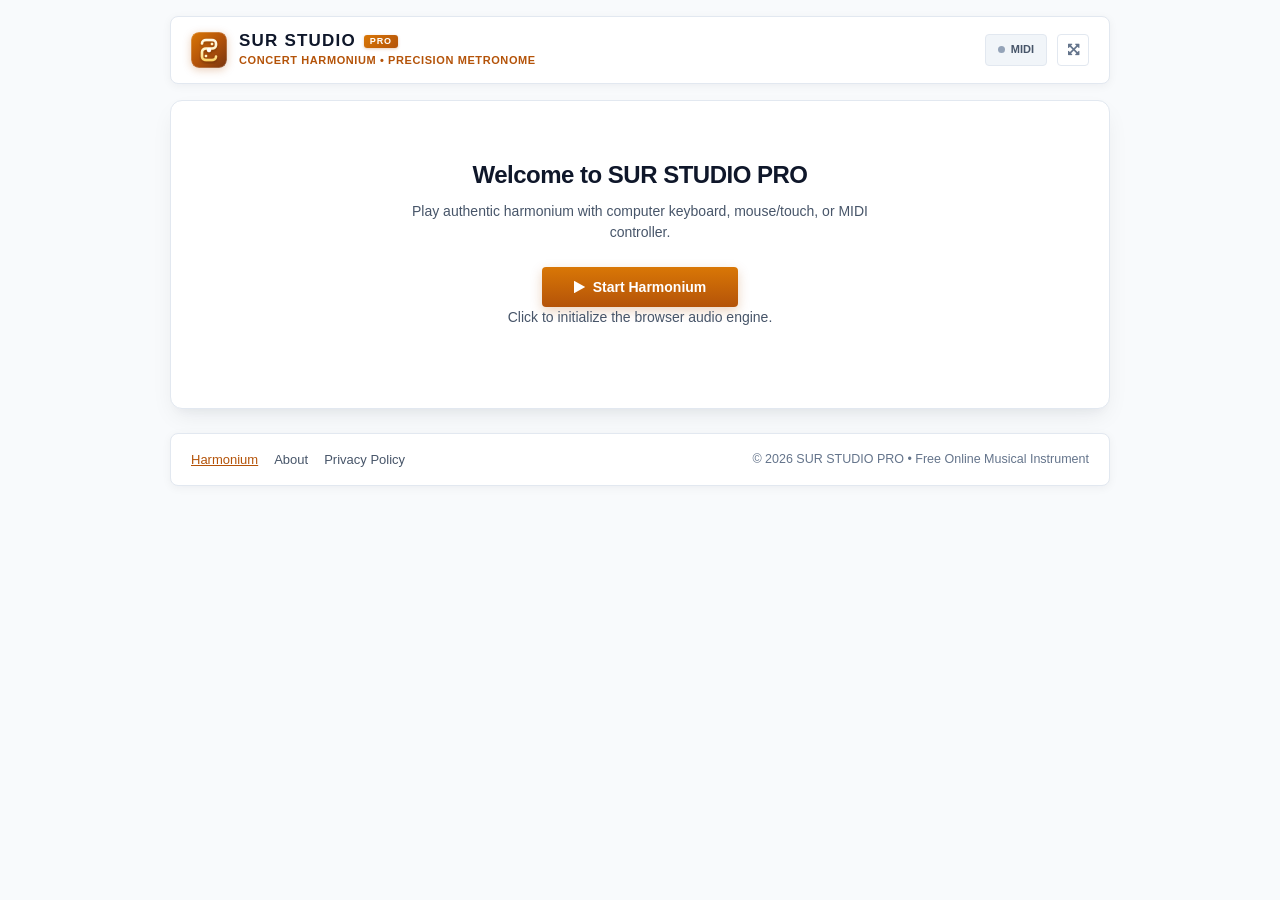
==== index.html @ 7ca746c5 "Configure SEO metadata, sitemap.xml, robots.txt, About, and Privacy Policy" ====
<!DOCTYPE html>
<html lang="en">

<head>
    <meta charset="utf-8">
    <meta name="viewport" content="width=device-width, initial-scale=1">
    <title>SUR STUDIO PRO – Online Digital Harmonium</title>
    <meta name="description" content="A free online harmonium for playing melodies, practicing music, exploring notes and octaves, and improving your musical skills. Play directly in your browser.">
    <link rel="canonical" href="https://ekvansh9-pixel.github.io/sur-studio-pro/">
    <meta name="robots" content="index, follow">

    <!-- Favicon -->
    <link rel="icon" type="image/svg+xml" href="assets/favicon.svg">

    <!-- Open Graph / Facebook -->
    <meta property="og:type" content="website">
    <meta property="og:url" content="https://ekvansh9-pixel.github.io/sur-studio-pro/">
    <meta property="og:title" content="SUR STUDIO PRO – Online Digital Harmonium">
    <meta property="og:description" content="A free online harmonium for playing melodies, practicing music, exploring notes and octaves, and improving your musical skills. Play directly in your browser.">
    <meta property="og:site_name" content="SUR STUDIO PRO">
    <meta property="og:image" content="https://ekvansh9-pixel.github.io/sur-studio-pro/assets/og-image.png">

    <!-- Twitter / X -->
    <meta name="twitter:card" content="summary_large_image">
    <meta name="twitter:url" content="https://ekvansh9-pixel.github.io/sur-studio-pro/">
    <meta name="twitter:title" content="SUR STUDIO PRO – Online Digital Harmonium">
    <meta name="twitter:description" content="A free online harmonium for playing melodies, practicing music, exploring notes and octaves, and improving your musical skills. Play directly in your browser.">
    <meta name="twitter:image" content="https://ekvansh9-pixel.github.io/sur-studio-pro/assets/og-image.png">

    <!-- Schema.org Structured Data -->
    <script type="application/ld+json">
    {
      "@context": "https://schema.org",
      "@type": "WebApplication",
      "name": "SUR STUDIO PRO",
      "alternateName": "SUR STUDIO PRO – Online Digital Harmonium",
      "url": "https://ekvansh9-pixel.github.io/sur-studio-pro/",
      "description": "A free online harmonium for playing melodies, practicing music, exploring notes and octaves, and improving your musical skills. Play directly in your browser.",
      "applicationCategory": "MusicApplication",
      "operatingSystem": "All modern browsers (Chrome, Edge, Firefox, Safari)",
      "browserRequirements": "Requires JavaScript and Web Audio API support",
      "offers": {
        "@type": "Offer",
        "price": "0",
        "priceCurrency": "USD"
      }
    }
    </script>

    <!-- Security Meta Protections for Static Deployment -->
    <meta http-equiv="Content-Security-Policy" content="default-src 'self'; script-src 'self'; style-src 'self' https://cdnjs.cloudflare.com 'unsafe-inline'; font-src 'self' https://cdnjs.cloudflare.com; img-src 'self' data:; media-src 'self' https:; connect-src 'self' https:; object-src 'none'; base-uri 'self';">
    <meta name="referrer" content="strict-origin-when-cross-origin">

    <!-- Fonts & Icons with Subresource Integrity (SRI) -->
    <link rel="stylesheet" href="https://cdnjs.cloudflare.com/ajax/libs/font-awesome/4.7.0/css/font-awesome.min.css" integrity="sha512-SfTiTlX6kk+qitfevl/7LibUOeJWlt9rbyDn92a1DqWOw9vWG2MFoays0sgObmWazO5BQPiFucnnEAjpAB+/Sw==" crossorigin="anonymous" referrerpolicy="no-referrer">
    <link rel="stylesheet" href="css/style.css">
</head>

<body>

    <div class="app-wrapper">

        <!-- ── Top Header ─────────────────────────────────────────────── -->
        <header class="app-header">
            <div class="brand">
                <div class="brand-icon" title="SUR STUDIO PRO">
                    <svg class="brand-logo-svg" viewBox="0 0 36 36" width="36" height="36" fill="none" xmlns="http://www.w3.org/2000/svg" role="img" aria-label="Sur Studio Logo">
                        <defs>
                            <linearGradient id="logoBg" x1="0" y1="0" x2="36" y2="36" gradientUnits="userSpaceOnUse">
                                <stop offset="0%" stop-color="#d97706" />
                                <stop offset="50%" stop-color="#b45309" />
                                <stop offset="100%" stop-color="#78350f" />
                            </linearGradient>
                            <linearGradient id="reedGrad" x1="0" y1="0" x2="0" y2="36" gradientUnits="userSpaceOnUse">
                                <stop offset="0%" stop-color="#ffffff" />
                                <stop offset="50%" stop-color="#fef3c7" />
                                <stop offset="100%" stop-color="#fbbf24" />
                            </linearGradient>
                            <filter id="logoGlow" x="-20%" y="-20%" width="140%" height="140%">
                                <feDropShadow dx="0" dy="1.5" stdDeviation="1.5" flood-color="rgba(0,0,0,0.3)" />
                            </filter>
                        </defs>
                        <!-- Rounded Plaque Background -->
                        <rect width="36" height="36" rx="8" fill="url(#logoBg)" />
                        <rect x="0.5" y="0.5" width="35" height="35" rx="7.5" stroke="rgba(255,255,255,0.22)" />
                        <!-- Stylized Harmonium Reeds & Resonator Waves forming S -->
                        <g filter="url(#logoGlow)">
                            <path d="M11 11.5C11 9.5 12.8 8 15 8H21C23.2 8 25 9.5 25 11.5V13C25 15 23.2 16.5 21 16.5H15C12.8 16.5 11 18 11 20V24.5C11 26.5 12.8 28 15 28H21C23.2 28 25 26.5 25 24.5" stroke="url(#reedGrad)" stroke-width="2.5" stroke-linecap="round" stroke-linejoin="round" />
                            <!-- Free Reed Center Core -->
                            <circle cx="18" cy="18" r="2.2" fill="#ffffff" />
                            <!-- Resonator Flute Accents -->
                            <circle cx="21" cy="12" r="1.3" fill="#fef3c7" />
                            <circle cx="15" cy="24" r="1.3" fill="#fef3c7" />
                        </g>
                    </svg>
                </div>
                <div class="brand-text">
                    <div class="brand-title-wrap">
                        <h1 class="brand-title">SUR STUDIO</h1>
                        <span class="pro-tag">PRO</span>
                    </div>
                    <span class="brand-sub">Concert Harmonium &bull; Precision Metronome</span>
                </div>
            </div>

            <div class="header-actions">
                <span id="midiBadge" class="status-badge" title="MIDI Hardware Status">
                    <span class="dot"></span> MIDI
                </span>
                <button type="button" id="fullscreenBtn" class="icon-btn" title="Toggle Fullscreen" aria-label="Fullscreen">
                    <i class="fa fa-arrows-alt"></i>
                </button>
            </div>
        </header>

        <!-- ── Initial Audio Unlock Screen ────────────────────────────── -->
        <div id="loadScreen" class="start-card">
            <h2>Welcome to SUR STUDIO PRO</h2>
            <p>Play authentic harmonium with computer keyboard, mouse/touch, or MIDI controller.</p>
            <button id="loadBtn" type="button" class="btn-primary">
                <i class="fa fa-play"></i> Start Harmonium
            </button>
            <p id="loadMsg" class="sub-text">Click to initialize the browser audio engine.</p>
        </div>

        <!-- ── Main Harmonium & Metronome Screen ──────────────────────── -->
        <main id="mainScreen" hidden>

            <!-- ── 1. The Harmonium Keyboard (Centerpiece) ─────────────── -->
            <section class="keyboard-card">
                <div class="keyboard-toolbar">
                    <div class="toolbar-spec">
                        <i class="fa fa-music"></i>
                        <span>23-Key Harmonium &bull; Mandra to Taar Saptak</span>
                    </div>
                    <!-- Label Mode Selector -->
                    <div class="label-mode-switch" id="labelModeSwitch">
                        <span class="switch-title">Key Labels:</span>
                        <button type="button" class="pill-btn active" data-mode="sargam">Sargam</button>
                        <button type="button" class="pill-btn" data-mode="western">Western</button>
                        <button type="button" class="pill-btn" data-mode="none">Off</button>
                    </div>
                </div>

                <!-- SVG Keyboard -->
                <svg id="keyboard" viewBox="-2 -2 298 104" role="group" aria-label="Harmonium Keyboard"></svg>
            </section>

            <!-- ── 2. Metronome Section ──────────────────────────────── -->
            <section class="metronome-card">
                <div class="card-head">
                    <div class="card-title">
                        <i class="fa fa-clock-o"></i> Metronome
                    </div>
                    <div id="metroLed" class="metro-led" title="Beat pulse"></div>
                </div>

                <div class="metro-grid">
                    <!-- Col 1: Start/Stop Button -->
                    <div class="metro-col metro-col-toggle">
                        <div class="item-label-row">
                            <span class="item-label">Status</span>
                        </div>
                        <button id="metroToggleBtn" type="button" class="btn-metro-toggle metro-ctrl-box">
                            <i class="fa fa-play"></i> Start
                        </button>
                    </div>

                    <!-- Col 2: BPM Controls -->
                    <div class="metro-col metro-col-bpm">
                        <div class="item-label-row">
                            <span class="item-label">Tempo</span>
                            <b id="bpmText" class="val-text">90 BPM</b>
                        </div>
                        <div class="stepper-box metro-ctrl-box">
                            <button type="button" class="btn-step" id="bpmDown" aria-label="Decrease BPM">-</button>
                            <input type="range" id="bpmSlider" class="range-slider" min="30" max="240" value="90" aria-label="BPM">
                            <button type="button" class="btn-step" id="bpmUp" aria-label="Increase BPM">+</button>
                        </div>
                    </div>

                    <!-- Col 3: Tap Tempo -->
                    <div class="metro-col metro-col-tap">
                        <div class="item-label-row">
                            <span class="item-label">Sync</span>
                        </div>
                        <button id="tapTempoBtn" type="button" class="btn-tap metro-ctrl-box">
                            <i class="fa fa-hand-pointer-o"></i> Tap Tempo
                        </button>
                    </div>

                    <!-- Col 4: Time Signature -->
                    <div class="metro-col metro-col-sig">
                        <div class="item-label-row">
                            <span class="item-label">Meter</span>
                        </div>
                        <select id="timeSigSelect" class="clean-select metro-ctrl-box" aria-label="Time signature">
                            <option value="4/4" selected>4/4 Time</option>
                            <option value="3/4">3/4 Waltz</option>
                            <option value="6/8">6/8 Compound</option>
                        </select>
                    </div>

                    <!-- Col 5: Metronome Volume -->
                    <div class="metro-col metro-col-vol">
                        <div class="item-label-row">
                            <span class="item-label">Click Vol</span>
                            <b id="metroVolText" class="val-text">50%</b>
                        </div>
                        <div class="slider-box metro-ctrl-box">
                            <input type="range" id="metroVolSlider" class="range-slider" min="0" max="100" value="50" aria-label="Metronome Volume">
                        </div>
                    </div>
                </div>
            </section>

            <!-- ── 3. Simple & Organized Instrument Controls ───────────── -->
            <div class="controls-grid">

                <!-- Panel 1: Sound & Master -->
                <div class="control-box">
                    <div class="box-title">
                        <span>Sound</span>
                    </div>

                    <!-- Row 1: Volume -->
                    <div class="control-row">
                        <div class="row-meta">
                            <span>Master Volume</span>
                            <span id="volumeLevel" class="val-text">30%</span>
                        </div>
                        <div class="row-control slider-wrap">
                            <input type="range" min="1" max="100" value="30" class="range-slider" id="myRange" aria-label="Master Volume">
                        </div>
                    </div>

                    <!-- Row 2: Reverb -->
                    <div class="control-row">
                        <div class="row-meta">
                            <span>Acoustic Reverb</span>
                            <label class="toggle-switch">
                                <input id="useReverb" type="checkbox" aria-label="Reverb">
                                <span class="toggle-slider"></span>
                            </label>
                        </div>
                        <div class="row-control">
                            <div class="info-pill"><i class="fa fa-volume-up"></i> Concert Hall Impulse</div>
                        </div>
                    </div>

                    <!-- Row 3: Additional Reeds Stepper -->
                    <div class="control-row">
                        <div class="row-meta">
                            <span>Additional Reeds</span>
                            <span id="stack" class="val-text">0</span>
                        </div>
                        <div class="row-control">
                            <div class="stepper-box">
                                <button type="button" class="btn-step" data-step="stack" data-delta="-1" aria-label="Fewer reeds">-</button>
                                <span class="step-label">Layered Reeds</span>
                                <button type="button" class="btn-step" data-step="stack" data-delta="1" aria-label="More reeds">+</button>
                            </div>
                        </div>
                    </div>
                </div>

                <!-- Panel 2: Pitch & Register -->
                <div class="control-box">
                    <div class="box-title">
                        <span>Pitch & Range</span>
                    </div>

                    <!-- Row 1: Transpose -->
                    <div class="control-row">
                        <div class="row-meta">
                            <span>Transpose: Root <b id="rootNote" style="color:var(--accent-amber);">C</b></span>
                            <span id="transpose" class="val-text">0</span>
                        </div>
                        <div class="row-control">
                            <div class="stepper-box">
                                <button type="button" class="btn-step" data-step="transpose" data-delta="-1" aria-label="Transpose down">-</button>
                                <span class="step-label">Semitone</span>
                                <button type="button" class="btn-step" data-step="transpose" data-delta="1" aria-label="Transpose up">+</button>
                            </div>
                        </div>
                    </div>

                    <!-- Row 2: Octave -->
                    <div class="control-row">
                        <div class="row-meta">
                            <span>Current Octave</span>
                            <span id="octave" class="val-text">3</span>
                        </div>
                        <div class="row-control">
                            <div class="stepper-box">
                                <button type="button" class="btn-step" data-step="octave" data-delta="-1" aria-label="Octave down">-</button>
                                <span class="step-label">Register</span>
                                <button type="button" class="btn-step" data-step="octave" data-delta="1" aria-label="Octave up">+</button>
                            </div>
                        </div>
                    </div>

                    <!-- Row 3: Concert Pitch Tuning -->
                    <div class="control-row">
                        <div class="row-meta">
                            <span>Concert Pitch</span>
                            <span class="val-text">A4 = 440 Hz</span>
                        </div>
                        <div class="row-control">
                            <div class="info-pill"><i class="fa fa-music"></i> Standard 12-TET Tuning</div>
                        </div>
                    </div>
                </div>

                <!-- Panel 3: Tone & Equalizer -->
                <div class="control-box">
                    <div class="box-title">
                        <span>Tone & Equalizer</span>
                        <button id="toneReset" type="button" class="btn-small-reset">Reset</button>
                    </div>

                    <!-- Row 1: Attack & Release -->
                    <div class="control-row">
                        <div class="row-meta">
                            <span>Attack: <b id="val-attack" class="val-text">2 ms</b></span>
                            <span>Release: <b id="val-release" class="val-text">40 ms</b></span>
                        </div>
                        <div class="row-control dual-inputs">
                            <input type="range" class="range-slider" data-setting="attack" min="0" max="200" step="1" value="2" title="Attack">
                            <input type="range" class="range-slider" data-setting="release" min="0" max="1000" step="5" value="40" title="Release">
                        </div>
                    </div>

                    <!-- Row 2: 3-Band EQ -->
                    <div class="control-row">
                        <div class="row-meta">
                            <span>Bass / Mid / Treble</span>
                            <span id="val-eqLow" class="val-text">0 dB</span>
                        </div>
                        <div class="row-control triple-inputs">
                            <input type="range" class="range-slider" data-setting="eqLow" min="-12" max="12" step="1" value="0" title="Bass">
                            <input type="range" class="range-slider" data-setting="eqMid" min="-12" max="12" step="1" value="0" title="Mid">
                            <input type="range" class="range-slider" data-setting="eqHigh" min="-12" max="12" step="1" value="0" title="Treble">
                        </div>
                    </div>

                    <!-- Row 3: Tone Character -->
                    <div class="control-row">
                        <div class="row-meta">
                            <span>Tone Character</span>
                            <span class="val-text">Harmonic</span>
                        </div>
                        <div class="row-control">
                            <div class="info-pill"><i class="fa fa-sliders"></i> Dynamic Reed Filter</div>
                        </div>
                    </div>
                </div>

                <!-- Panel 4: MIDI Hardware -->
                <div class="control-box">
                    <div class="box-title">
                        <span>MIDI Keyboard</span>
                        <button id="midiRefresh" type="button" class="btn-small-reset" title="Refresh MIDI ports">
                            <i class="fa fa-refresh"></i>
                        </button>
                    </div>

                    <!-- Row 1: Port -->
                    <div class="control-row">
                        <div class="row-meta">
                            <span>Device Port</span>
                            <span id="midiStatus" class="val-text">Inactive</span>
                        </div>
                        <div class="row-control">
                            <select id="midiInputDevices" class="clean-select" aria-label="MIDI input device">
                                <option value="all">All inputs</option>
                            </select>
                        </div>
                    </div>

                    <!-- Row 2: Mode -->
                    <div class="control-row">
                        <div class="row-meta">
                            <span>Input Mode</span>
                            <span class="val-text">Omni (Ch 1–16)</span>
                        </div>
                        <div class="row-control">
                            <div class="info-pill"><i class="fa fa-plug"></i> Note-On / Note-Off / CC7</div>
                        </div>
                    </div>

                    <!-- Row 3: Activity Monitor -->
                    <div class="control-row">
                        <div class="row-meta">
                            <span>Activity Monitor</span>
                            <span class="val-text">Live</span>
                        </div>
                        <div class="row-control">
                            <div class="activity-box">
                                <p id="midiActivity" class="midi-msg-text">No messages received.</p>
                            </div>
                        </div>
                    </div>
                </div>

            </div>

            <!-- ── 4. Custom Sampler (Clean Collapsible Accordion) ──────── -->
            <details class="sampler-accordion">
                <summary class="accordion-head">
                    <i class="fa fa-cog"></i> Custom Audio Sampler (Optional)
                </summary>
                <div class="accordion-body">
                    <p style="font-size: 12px; color: var(--text-muted); margin-bottom: 8px;">
                        Load custom sample URLs: <code>URL note [loopStart] [loopEnd]</code>
                    </p>
                    <textarea id="samplerUrls" class="clean-textarea" rows="3" placeholder="https://example.com/harmonium_C3.wav C3&#10;https://example.com/harmonium_G3.wav G3 0.8"></textarea>
                    
                    <div style="display: flex; gap: 8px; margin: 10px 0;">
                        <button id="samplerApply" type="button" class="btn-action">Load Samples</button>
                        <button id="samplerReset" type="button" class="btn-secondary">Use Built-in</button>
                    </div>

                    <div class="sampler-file-upload">
                        <span class="file-prompt">Or load audio files from device (must include note pitch in name, e.g. <code>harmonium_D4.wav</code>):</span>
                        <input type="file" id="samplerFiles" accept="audio/*" multiple class="clean-file-input">
                    </div>

                    <div id="samplerStatus" class="sampler-status-pill">
                        <i class="fa fa-check-circle"></i> Using the built-in harmonium sample.
                    </div>
                </div>
            </details>

        </main>

        <!-- ── Site Footer ─────────────────────────────────────────── -->
        <footer class="site-footer">
            <nav class="footer-nav" aria-label="Footer Navigation">
                <a href="./" class="footer-link active" title="Play Harmonium">Harmonium</a>
                <a href="about.html" class="footer-link" title="About SUR STUDIO PRO">About</a>
                <a href="privacy.html" class="footer-link" title="Privacy Policy">Privacy Policy</a>
            </nav>
            <div class="footer-copy">
                &copy; 2026 SUR STUDIO PRO &bull; Free Online Musical Instrument
            </div>
        </footer>

    </div>

    <!-- Application Scripts -->
    <script src="js/procedural-harmonium.js"></script>
    <script src="js/audio-engine.js"></script>
    <script src="js/metronome-engine.js"></script>
    <script src="js/midi-manager.js"></script>
    <script src="js/keyboard-view.js"></script>
    <script src="js/app.js"></script>

</body>

</html>
---- css/style.css ----
/* ==========================================================================
   SUR STUDIO — Modern Digital Harmonium & Metronome
   Clean, Professional, Light Studio Design
   Palette: Light Studio Canvas, Crisp White Cards, Warm Ivory & Ebony Keys,
            Teak Wood Framing, Muted Warm Amber Accents, Deep Slate Typography
   ========================================================================== */

:root {
    /* Studio Light Theme Surfaces */
    --bg-base: #f8fafc;
    --bg-card: #ffffff;
    --bg-card-subtle: #f1f5f9;
    --bg-input: #f8fafc;

    /* Borders */
    --border-light: #e2e8f0;
    --border-medium: #cbd5e1;
    --border-focus: #b45309;

    /* Accents (Warm Amber Teak / Brass) */
    --accent-amber: #b45309;
    --accent-amber-bright: #d97706;
    --accent-amber-subtle: #fef3c7;
    --accent-blue: #2563eb;

    /* Typography (High Contrast Deep Slate) */
    --text-primary: #0f172a;
    --text-secondary: #475569;
    --text-muted: #64748b;
    --text-faint: #94a3b8;

    /* Radii & Shadows */
    --radius-sm: 4px;
    --radius-md: 8px;
    --radius-lg: 12px;
    --shadow-card: 0 2px 10px rgba(15, 23, 42, 0.05);
    --shadow-elevated: 0 10px 25px -5px rgba(15, 23, 42, 0.08), 0 8px 10px -6px rgba(15, 23, 42, 0.04);
}

[hidden] {
    display: none !important;
}

* {
    box-sizing: border-box;
    margin: 0;
    padding: 0;
    -webkit-tap-highlight-color: transparent;
}

body {
    background-color: var(--bg-base);
    color: var(--text-primary);
    font-family: -apple-system, BlinkMacSystemFont, "Segoe UI", Roboto, "Helvetica Neue", Arial, sans-serif;
    min-height: 100vh;
    line-height: 1.5;
    -webkit-font-smoothing: antialiased;
}

.app-wrapper {
    max-width: 980px;
    margin: 0 auto;
    padding: 16px 20px 48px 20px;
}

/* ── Top Header ─────────────────────────────────────────────── */
.app-header {
    display: flex;
    align-items: center;
    justify-content: space-between;
    padding: 14px 20px;
    background: var(--bg-card);
    border: 1px solid var(--border-light);
    border-radius: var(--radius-md);
    margin-bottom: 16px;
    box-shadow: var(--shadow-card);
}

.brand {
    display: flex;
    align-items: center;
    gap: 12px;
}

.brand-icon {
    width: 36px;
    height: 36px;
    display: flex;
    align-items: center;
    justify-content: center;
    flex-shrink: 0;
}

.brand-logo-svg {
    display: block;
    width: 36px;
    height: 36px;
    border-radius: 8px;
    box-shadow: 0 2px 8px rgba(180, 83, 9, 0.28);
}

.brand-text {
    display: flex;
    flex-direction: column;
    justify-content: center;
}

.brand-title-wrap {
    display: flex;
    align-items: center;
    gap: 8px;
}

.brand-title {
    font-size: 17px;
    font-weight: 800;
    letter-spacing: 1.2px;
    color: var(--text-primary);
    line-height: 1.2;
}

.pro-tag {
    font-size: 9px;
    font-weight: 800;
    letter-spacing: 0.8px;
    background: linear-gradient(135deg, #d97706, #b45309);
    color: #ffffff;
    padding: 2px 6px;
    border-radius: 3px;
    box-shadow: 0 1px 3px rgba(180, 83, 9, 0.3);
    line-height: 1;
}

.brand-sub {
    font-size: 11px;
    font-weight: 600;
    color: var(--accent-amber);
    text-transform: uppercase;
    letter-spacing: 0.6px;
    white-space: nowrap;
    margin-top: 1px;
}

.header-actions {
    display: flex;
    align-items: center;
    gap: 10px;
}

.status-badge {
    height: 32px;
    display: inline-flex;
    align-items: center;
    justify-content: center;
    gap: 6px;
    padding: 0 12px;
    background: var(--bg-card-subtle);
    border: 1px solid var(--border-light);
    border-radius: var(--radius-sm);
    font-size: 11px;
    font-weight: 600;
    color: var(--text-secondary);
    box-sizing: border-box;
    line-height: 1;
}

.status-badge .dot {
    width: 7px;
    height: 7px;
    border-radius: 50%;
    background-color: var(--text-faint);
}

.status-badge.active {
    background: #ecfdf5;
    border-color: #a7f3d0;
    color: #065f46;
}

.status-badge.active .dot {
    background-color: #10b981;
    box-shadow: 0 0 6px #10b981;
}

.icon-btn {
    width: 32px;
    height: 32px;
    background: var(--bg-card);
    border: 1px solid var(--border-light);
    border-radius: var(--radius-sm);
    color: var(--text-muted);
    cursor: pointer;
    display: inline-flex;
    align-items: center;
    justify-content: center;
    transition: all 0.2s ease;
    box-sizing: border-box;
}

.icon-btn:hover {
    color: var(--text-primary);
    border-color: var(--border-medium);
    background: var(--bg-card-subtle);
}

/* ── Start / Unlock Screen ──────────────────────────────────── */
.start-card {
    background: var(--bg-card);
    border: 1px solid var(--border-light);
    border-radius: var(--radius-lg);
    padding: 56px 24px;
    text-align: center;
    margin-bottom: 24px;
    box-shadow: var(--shadow-elevated);
}

.start-card h2 {
    font-size: 24px;
    font-weight: 700;
    color: var(--text-primary);
    margin-bottom: 8px;
    letter-spacing: -0.5px;
}

.start-card p {
    color: var(--text-secondary);
    font-size: 14px;
    max-width: 480px;
    margin: 0 auto 24px auto;
}

.btn-primary {
    display: inline-flex;
    align-items: center;
    gap: 8px;
    background: linear-gradient(180deg, #d97706 0%, #b45309 100%);
    color: #ffffff;
    border: none;
    font-size: 14px;
    font-weight: 600;
    padding: 12px 32px;
    border-radius: var(--radius-sm);
    cursor: pointer;
    box-shadow: 0 4px 12px rgba(180, 83, 9, 0.25);
    transition: all 0.15s ease;
}

.btn-primary:hover {
    filter: brightness(1.08);
    transform: translateY(-1px);
    box-shadow: 0 6px 16px rgba(180, 83, 9, 0.35);
}

.btn-primary:active {
    transform: translateY(1px);
}

.sub-text {
    font-size: 12px;
    color: var(--text-muted);
    margin-top: 14px;
}

/* ── 1. Harmonium Keyboard Centerpiece ──────────────────────── */
.keyboard-card {
    background: #ffffff;
    border: 1px solid var(--border-light);
    border-radius: var(--radius-lg);
    padding: 16px 20px 24px 20px;
    box-shadow: var(--shadow-elevated);
    margin-bottom: 16px;
}

.keyboard-toolbar {
    display: flex;
    align-items: center;
    justify-content: space-between;
    margin-bottom: 14px;
}

.toolbar-spec {
    display: inline-flex;
    align-items: center;
    gap: 8px;
    font-size: 12px;
    font-weight: 600;
    color: var(--text-secondary);
}

.toolbar-spec i {
    color: var(--accent-amber);
    font-size: 13px;
}

/* Label Mode Selector Switcher */
.label-mode-switch {
    display: inline-flex;
    align-items: center;
    gap: 3px;
    background: var(--bg-card-subtle);
    border: 1px solid var(--border-light);
    border-radius: var(--radius-sm);
    padding: 3px 4px;
    height: 32px;
    box-sizing: border-box;
}

.switch-title {
    font-size: 11px;
    font-weight: 700;
    color: var(--text-muted);
    padding: 0 6px 0 4px;
    text-transform: uppercase;
    letter-spacing: 0.5px;
    line-height: 1;
    display: inline-flex;
    align-items: center;
}

.pill-btn {
    background: transparent;
    border: none;
    color: var(--text-secondary);
    font-size: 11px;
    font-weight: 600;
    padding: 0 10px;
    height: 24px;
    line-height: 24px;
    border-radius: 3px;
    cursor: pointer;
    transition: all 0.15s ease;
    display: inline-flex;
    align-items: center;
    justify-content: center;
}

.pill-btn:hover {
    color: var(--text-primary);
}

.pill-btn.active {
    background: #ffffff;
    color: var(--accent-amber);
    box-shadow: 0 1px 3px rgba(0, 0, 0, 0.12);
    font-weight: 700;
}

/* SVG Keyboard Casing & Styling */
#keyboard {
    display: block;
    width: 100%;
    max-width: 960px;
    height: auto;
    margin: 0 auto;
    touch-action: none;
    user-select: none;
    -webkit-user-select: none;
    background: linear-gradient(180deg, #2a1c12 0%, #1e130a 100%);
    border: 2px solid #3d2a1b;
    border-radius: 6px;
    box-shadow: inset 0 2px 8px rgba(0,0,0,0.7), 0 8px 24px rgba(15, 23, 42, 0.2);
    padding: 2px;
}

#keyboard text {
    pointer-events: none;
    user-select: none;
    -webkit-user-select: none;
    dominant-baseline: central;
}

/* White Keys */
.key.white {
    fill: url(#whiteKeyGrad);
    stroke: #cbd5e1;
    stroke-width: 0.6;
    cursor: pointer;
    transition: fill 0.05s ease;
}

/* Black Keys */
.key.black {
    fill: url(#blackKeyGrad);
    stroke: #090a0c;
    stroke-width: 0.6;
    cursor: pointer;
    transition: fill 0.05s ease;
}

@media (hover: hover) {
    .key.white:hover { fill: #f8fafc; }
    .key.black:hover { fill: #262930; }
}

/* Key Active (Pressed) Highlight */
.key.white.active {
    fill: #fef3c7 !important;
    stroke: #d97706 !important;
    stroke-width: 1.4;
    filter: drop-shadow(0 0 6px rgba(217, 119, 6, 0.35));
}

.key.black.active {
    fill: #2d2a23 !important;
    stroke: #d97706 !important;
    stroke-width: 1.4;
    filter: drop-shadow(0 0 8px rgba(217, 119, 6, 0.45));
}

/* ── 2. Metronome Section (Featured Card) ─────────────────────── */
.metronome-card {
    background: var(--bg-card);
    border: 1px solid var(--border-light);
    border-radius: var(--radius-md);
    padding: 16px 20px;
    margin-bottom: 16px;
    box-shadow: var(--shadow-card);
}

.card-head {
    display: flex;
    align-items: center;
    justify-content: space-between;
    border-bottom: 1px solid var(--border-light);
    padding-bottom: 8px;
    margin-bottom: 14px;
    height: 28px;
    box-sizing: border-box;
}

.card-title {
    font-size: 13px;
    font-weight: 700;
    letter-spacing: 0.8px;
    color: var(--accent-amber);
    text-transform: uppercase;
    display: flex;
    align-items: center;
    gap: 8px;
    line-height: 1;
}

.metro-led {
    width: 12px;
    height: 12px;
    border-radius: 50%;
    background: #e2e8f0;
    border: 1px solid var(--border-medium);
    transition: all 0.05s ease;
}

.metro-led.tick {
    background: #f59e0b;
    box-shadow: 0 0 8px #f59e0b;
}

.metro-led.downbeat {
    background: #d97706;
    box-shadow: 0 0 14px #d97706;
    transform: scale(1.15);
}

.metro-grid {
    display: grid;
    grid-template-columns: 105px 1.6fr 125px 145px 145px;
    gap: 16px;
    align-items: start;
}

.metro-col {
    display: flex;
    flex-direction: column;
    gap: 6px;
}

.item-label-row {
    height: 18px;
    display: flex;
    align-items: center;
    justify-content: space-between;
    line-height: 1;
}

.item-label {
    font-size: 11px;
    font-weight: 600;
    color: var(--text-muted);
    text-transform: uppercase;
    letter-spacing: 0.5px;
    line-height: 1;
}

.metro-ctrl-box {
    height: 36px;
    box-sizing: border-box;
}

.btn-metro-toggle {
    display: inline-flex;
    align-items: center;
    justify-content: center;
    gap: 8px;
    padding: 0 16px;
    background: #ffffff;
    border: 1px solid var(--border-medium);
    border-radius: var(--radius-sm);
    color: var(--text-primary);
    font-size: 13px;
    font-weight: 600;
    cursor: pointer;
    box-shadow: 0 1px 2px rgba(0, 0, 0, 0.05);
    transition: all 0.15s ease;
    width: 100%;
}

.btn-metro-toggle:hover {
    border-color: var(--accent-amber);
    color: var(--accent-amber);
}

.btn-metro-toggle.active {
    background: linear-gradient(180deg, #d97706 0%, #b45309 100%);
    color: #ffffff;
    border-color: var(--accent-amber);
    box-shadow: 0 2px 8px rgba(180, 83, 9, 0.3);
}

.btn-tap {
    display: inline-flex;
    align-items: center;
    justify-content: center;
    gap: 6px;
    padding: 0 12px;
    background: var(--bg-card-subtle);
    border: 1px solid var(--border-light);
    border-radius: var(--radius-sm);
    color: var(--text-secondary);
    font-size: 12px;
    font-weight: 600;
    cursor: pointer;
    transition: all 0.15s ease;
    width: 100%;
}

.btn-tap:hover {
    color: var(--text-primary);
    border-color: var(--border-medium);
    background: #e2e8f0;
}

.slider-box {
    background: var(--bg-card-subtle);
    border: 1px solid var(--border-light);
    border-radius: var(--radius-sm);
    padding: 0 10px;
    display: flex;
    align-items: center;
    width: 100%;
}

/* ── 3. Controls Grid (4 Clean Symmetrical Boxes) ──────────── */
.controls-grid {
    display: grid;
    grid-template-columns: repeat(4, 1fr);
    gap: 14px;
    margin-bottom: 16px;
}

.control-box {
    background: var(--bg-card);
    border: 1px solid var(--border-light);
    border-radius: var(--radius-md);
    padding: 14px 16px 16px 16px;
    box-shadow: var(--shadow-card);
    display: flex;
    flex-direction: column;
    justify-content: flex-start;
}

.box-title {
    height: 30px;
    display: flex;
    justify-content: space-between;
    align-items: center;
    font-size: 11px;
    font-weight: 700;
    letter-spacing: 0.8px;
    color: var(--accent-amber);
    text-transform: uppercase;
    border-bottom: 1px solid var(--border-light);
    padding: 0 0 6px 0;
    margin-bottom: 14px;
    box-sizing: border-box;
}

.control-row {
    margin-bottom: 14px;
}

.control-row:last-child {
    margin-bottom: 0;
}

.row-meta {
    height: 18px;
    display: flex;
    justify-content: space-between;
    align-items: center;
    font-size: 11px;
    font-weight: 600;
    color: var(--text-secondary);
    margin-bottom: 6px;
    line-height: 1;
}

.val-text {
    color: var(--text-primary);
    font-family: monospace;
    font-weight: 700;
    font-size: 11px;
}

.row-control {
    height: 32px;
    display: flex;
    align-items: center;
    width: 100%;
    box-sizing: border-box;
}

.slider-wrap {
    height: 32px;
    background: var(--bg-card-subtle);
    border: 1px solid var(--border-light);
    border-radius: var(--radius-sm);
    padding: 0 10px;
    display: flex;
    align-items: center;
    width: 100%;
    box-sizing: border-box;
}

.dual-inputs {
    height: 32px;
    background: var(--bg-card-subtle);
    border: 1px solid var(--border-light);
    border-radius: var(--radius-sm);
    padding: 0 10px;
    display: flex;
    align-items: center;
    gap: 8px;
    width: 100%;
    box-sizing: border-box;
}

.triple-inputs {
    height: 32px;
    background: var(--bg-card-subtle);
    border: 1px solid var(--border-light);
    border-radius: var(--radius-sm);
    padding: 0 8px;
    display: flex;
    align-items: center;
    gap: 6px;
    width: 100%;
    box-sizing: border-box;
}

.info-pill {
    height: 32px;
    width: 100%;
    background: var(--bg-card-subtle);
    border: 1px solid var(--border-light);
    border-radius: var(--radius-sm);
    padding: 0 10px;
    display: inline-flex;
    align-items: center;
    gap: 8px;
    font-size: 11px;
    font-weight: 500;
    color: var(--text-secondary);
    box-sizing: border-box;
}

.info-pill i {
    color: var(--accent-amber);
    font-size: 12px;
}

/* Modern Range Sliders */
.range-slider {
    -webkit-appearance: none;
    appearance: none;
    width: 100%;
    height: 5px;
    background: #e2e8f0;
    border-radius: 3px;
    outline: none;
}

.range-slider::-webkit-slider-thumb {
    -webkit-appearance: none;
    appearance: none;
    width: 16px;
    height: 16px;
    background: #d97706;
    border-radius: 50%;
    cursor: pointer;
    box-shadow: 0 1px 3px rgba(0, 0, 0, 0.2);
    border: 2px solid #ffffff;
    transition: transform 0.1s ease;
}

.range-slider::-webkit-slider-thumb:hover {
    transform: scale(1.15);
}

.range-slider::-moz-range-thumb {
    width: 16px;
    height: 16px;
    background: #d97706;
    border-radius: 50%;
    cursor: pointer;
    box-shadow: 0 1px 3px rgba(0, 0, 0, 0.2);
    border: 2px solid #ffffff;
}

/* Stepper Component */
.stepper-box {
    height: 32px;
    width: 100%;
    display: flex;
    align-items: center;
    justify-content: space-between;
    gap: 6px;
    background: var(--bg-card-subtle);
    border: 1px solid var(--border-light);
    border-radius: var(--radius-sm);
    padding: 0 6px;
    box-sizing: border-box;
}

.btn-step {
    width: 24px;
    height: 24px;
    background: #ffffff;
    border: 1px solid var(--border-medium);
    color: var(--text-primary);
    border-radius: 3px;
    cursor: pointer;
    font-size: 13px;
    font-weight: bold;
    display: flex;
    align-items: center;
    justify-content: center;
    box-shadow: 0 1px 2px rgba(0, 0, 0, 0.05);
    transition: all 0.15s ease;
    padding: 0;
    line-height: 1;
}

.btn-step:hover {
    border-color: var(--accent-amber);
    color: var(--accent-amber);
    background: var(--accent-amber-subtle);
}

.step-label {
    font-size: 11px;
    font-family: monospace;
    font-weight: 600;
    color: var(--text-secondary);
    line-height: 1;
}

/* Toggle Switch (Modern Clean Switch) */
.toggle-switch {
    position: relative;
    display: inline-block;
    width: 38px;
    height: 20px;
}

.toggle-switch input {
    opacity: 0;
    width: 0;
    height: 0;
}

.toggle-slider {
    position: absolute;
    cursor: pointer;
    top: 0; left: 0; right: 0; bottom: 0;
    background-color: #cbd5e1;
    border-radius: 20px;
    transition: .25s ease;
}

.toggle-slider:before {
    position: absolute;
    content: "";
    height: 16px;
    width: 16px;
    left: 2px;
    bottom: 2px;
    background-color: #ffffff;
    border-radius: 50%;
    transition: .25s ease;
    box-shadow: 0 1px 2px rgba(0, 0, 0, 0.2);
}

.toggle-switch input:checked + .toggle-slider {
    background-color: #d97706;
}

.toggle-switch input:checked + .toggle-slider:before {
    transform: translateX(18px);
}

/* Small Reset Button */
.btn-small-reset {
    height: 22px;
    padding: 0 8px;
    display: inline-flex;
    align-items: center;
    justify-content: center;
    background: var(--bg-card-subtle);
    border: 1px solid var(--border-light);
    color: var(--text-muted);
    font-size: 10px;
    font-weight: 600;
    border-radius: 3px;
    cursor: pointer;
    transition: all 0.15s ease;
    line-height: 1;
}

.btn-small-reset:hover {
    color: var(--text-primary);
    border-color: var(--border-medium);
}

/* Clean Select Dropdown */
.clean-select {
    height: 32px;
    width: 100%;
    background: #ffffff;
    border: 1px solid var(--border-medium);
    color: var(--text-primary);
    padding: 0 8px;
    border-radius: var(--radius-sm);
    font-size: 12px;
    font-weight: 500;
    outline: none;
    cursor: pointer;
    box-shadow: 0 1px 2px rgba(0, 0, 0, 0.04);
    box-sizing: border-box;
}

.clean-select:focus {
    border-color: var(--accent-amber);
}

.activity-box {
    height: 32px;
    width: 100%;
    background: var(--bg-card-subtle);
    border: 1px solid var(--border-light);
    border-radius: var(--radius-sm);
    padding: 0 10px;
    display: flex;
    align-items: center;
    box-sizing: border-box;
}

.midi-msg-text {
    font-size: 11px;
    font-family: monospace;
    color: var(--accent-amber);
    margin: 0;
    white-space: nowrap;
    overflow: hidden;
    text-overflow: ellipsis;
    line-height: 1;
}

/* ── 4. Sampler Accordion ───────────────────────────────────── */
.sampler-accordion {
    background: var(--bg-card);
    border: 1px solid var(--border-light);
    border-radius: var(--radius-md);
    overflow: hidden;
    box-shadow: var(--shadow-card);
}

.accordion-head {
    padding: 12px 18px;
    font-size: 12px;
    font-weight: 600;
    color: var(--text-secondary);
    cursor: pointer;
    user-select: none;
    transition: color 0.15s ease;
}

.accordion-head:hover {
    color: var(--text-primary);
}

.accordion-body {
    padding: 14px 18px 20px 18px;
    border-top: 1px solid var(--border-light);
}

.clean-textarea {
    width: 100%;
    background: #ffffff;
    border: 1px solid var(--border-medium);
    border-radius: var(--radius-sm);
    color: var(--text-primary);
    font-family: monospace;
    font-size: 11px;
    padding: 8px 10px;
    outline: none;
    resize: vertical;
}

.clean-textarea:focus {
    border-color: var(--accent-amber);
}

.btn-action {
    background: #d97706;
    color: #ffffff;
    border: none;
    padding: 7px 16px;
    font-size: 12px;
    font-weight: 600;
    border-radius: var(--radius-sm);
    cursor: pointer;
    transition: background 0.15s ease;
}

.btn-action:hover {
    background: #b45309;
}

.btn-secondary {
    background: var(--bg-card-subtle);
    border: 1px solid var(--border-medium);
    color: var(--text-primary);
    padding: 7px 14px;
    font-size: 12px;
    font-weight: 600;
    border-radius: var(--radius-sm);
    cursor: pointer;
    transition: all 0.15s ease;
}

.btn-secondary:hover {
    background: #e2e8f0;
}

.sampler-file-upload {
    margin-top: 12px;
    background: var(--bg-card-subtle);
    border: 1px dashed var(--border-medium);
    border-radius: var(--radius-sm);
    padding: 10px 14px;
}

.file-prompt {
    display: block;
    font-size: 11px;
    color: var(--text-secondary);
    margin-bottom: 6px;
}

.clean-file-input {
    display: block;
    font-size: 11px;
    color: var(--text-secondary);
    cursor: pointer;
}

.sampler-status-pill {
    display: inline-flex;
    align-items: center;
    gap: 6px;
    font-size: 11px;
    font-weight: 500;
    color: var(--accent-amber);
    background: var(--accent-amber-subtle);
    padding: 6px 12px;
    border-radius: var(--radius-sm);
    margin-top: 12px;
    border: 1px solid #fde68a;
}

/* ── Responsive Adaptations ──────────────────────────────────── */
@media (max-width: 900px) {
    .controls-grid {
        grid-template-columns: repeat(2, 1fr);
    }
    .metro-grid {
        grid-template-columns: 100px 1.4fr 110px 1fr 1fr;
    }
}

@media (max-width: 720px) {
    .metro-grid {
        grid-template-columns: 1fr 1fr;
    }
    .metro-col-bpm {
        grid-column: span 2;
    }
}

@media (max-width: 600px) {
    .app-wrapper {
        padding: 10px 12px 30px 12px;
    }
    .controls-grid {
        grid-template-columns: 1fr;
    }
    .keyboard-toolbar {
        flex-direction: column;
        align-items: flex-start;
        gap: 8px;
    }
    .keyboard-card {
        padding: 12px 12px 18px 12px;
    }
}

/* ── Site Footer ─────────────────────────────────────────────── */
.site-footer {
    margin-top: 24px;
    padding: 16px 20px;
    background: var(--bg-card);
    border: 1px solid var(--border-light);
    border-radius: var(--radius-md);
    display: flex;
    align-items: center;
    justify-content: space-between;
    flex-wrap: wrap;
    gap: 12px;
    font-size: 13px;
    color: var(--text-muted);
    box-shadow: var(--shadow-card);
}

.footer-nav {
    display: flex;
    align-items: center;
    gap: 16px;
    list-style: none;
}

.footer-link {
    color: var(--text-secondary);
    text-decoration: none;
    font-weight: 500;
    transition: color 0.15s ease;
}

.footer-link:hover,
.footer-link.active {
    color: var(--accent-amber);
    text-decoration: underline;
}

.footer-copy {
    color: var(--text-muted);
    font-size: 12.5px;
}

/* ── Content Card (About & Privacy) ─────────────────────────── */
.content-card {
    background: var(--bg-card);
    border: 1px solid var(--border-light);
    border-radius: var(--radius-md);
    padding: 28px 32px;
    margin-bottom: 20px;
    box-shadow: var(--shadow-card);
    line-height: 1.7;
}

.content-card h2 {
    font-size: 18px;
    font-weight: 700;
    color: var(--text-primary);
    margin: 24px 0 10px 0;
    padding-bottom: 6px;
    border-bottom: 1px solid var(--border-light);
    display: flex;
    align-items: center;
    gap: 8px;
}

.content-card h2:first-of-type {
    margin-top: 0;
}

.content-card p {
    color: var(--text-secondary);
    margin-bottom: 14px;
    font-size: 14px;
}

.content-card ul {
    margin: 12px 0 16px 22px;
    color: var(--text-secondary);
    font-size: 14px;
}

.content-card li {
    margin-bottom: 8px;
}

.content-card strong {
    color: var(--text-primary);
}

.badge-pill {
    display: inline-flex;
    align-items: center;
    gap: 6px;
    font-size: 12px;
    font-weight: 600;
    padding: 4px 10px;
    background: var(--accent-amber-subtle);
    color: var(--accent-amber);
    border-radius: var(--radius-sm);
    margin-bottom: 14px;
}

.back-btn {
    display: inline-flex;
    align-items: center;
    gap: 6px;
    padding: 8px 16px;
    background: var(--bg-card);
    color: var(--accent-amber);
    border: 1px solid var(--border-medium);
    border-radius: var(--radius-sm);
    font-size: 13px;
    font-weight: 600;
    text-decoration: none;
    transition: all 0.15s ease;
}

.back-btn:hover {
    background: var(--accent-amber-subtle);
    border-color: var(--accent-amber);
}
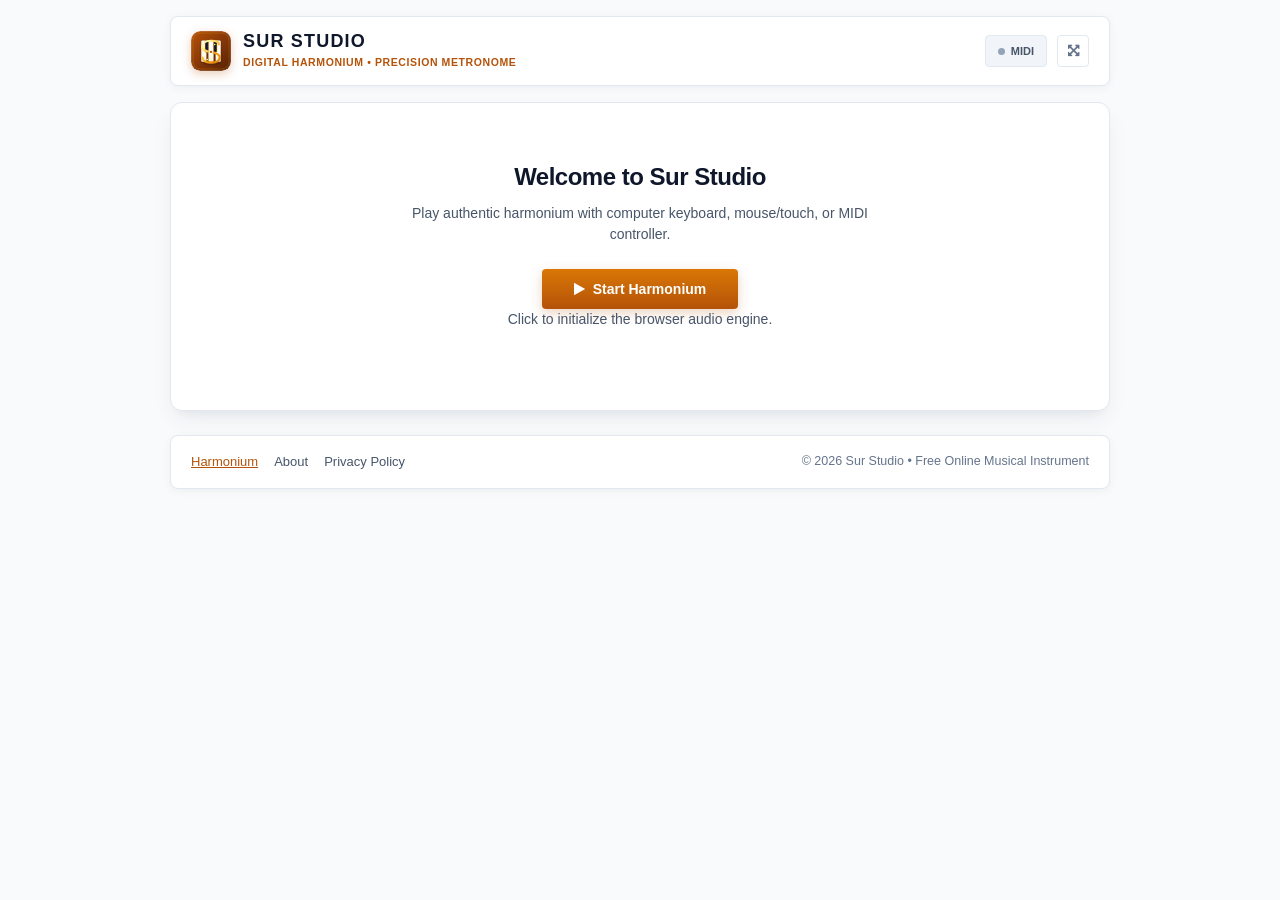
==== commit 9a64ede5: "Rebrand to Sur Studio and implement bespoke harmonium logo mark" ====
--- a/index.html
+++ b/index.html
@@ -4,26 +4,31 @@
 <head>
     <meta charset="utf-8">
     <meta name="viewport" content="width=device-width, initial-scale=1">
-    <title>SUR STUDIO PRO – Online Digital Harmonium</title>
+    <title>Sur Studio – Online Digital Harmonium</title>
     <meta name="description" content="A free online harmonium for playing melodies, practicing music, exploring notes and octaves, and improving your musical skills. Play directly in your browser.">
     <link rel="canonical" href="https://ekvansh9-pixel.github.io/sur-studio-pro/">
     <meta name="robots" content="index, follow">
 
-    <!-- Favicon -->
+    <!-- Favicon & Touch Icons -->
     <link rel="icon" type="image/svg+xml" href="assets/favicon.svg">
+    <link rel="icon" type="image/png" sizes="32x32" href="assets/favicon-32x32.png">
+    <link rel="icon" type="image/png" sizes="16x16" href="assets/favicon-16x16.png">
+    <link rel="apple-touch-icon" sizes="180x180" href="assets/apple-touch-icon.png">
+    <link rel="manifest" href="site.webmanifest">
+    <meta name="theme-color" content="#b45309">
 
     <!-- Open Graph / Facebook -->
     <meta property="og:type" content="website">
     <meta property="og:url" content="https://ekvansh9-pixel.github.io/sur-studio-pro/">
-    <meta property="og:title" content="SUR STUDIO PRO – Online Digital Harmonium">
+    <meta property="og:title" content="Sur Studio – Online Digital Harmonium">
     <meta property="og:description" content="A free online harmonium for playing melodies, practicing music, exploring notes and octaves, and improving your musical skills. Play directly in your browser.">
-    <meta property="og:site_name" content="SUR STUDIO PRO">
+    <meta property="og:site_name" content="Sur Studio">
     <meta property="og:image" content="https://ekvansh9-pixel.github.io/sur-studio-pro/assets/og-image.png">
 
     <!-- Twitter / X -->
     <meta name="twitter:card" content="summary_large_image">
     <meta name="twitter:url" content="https://ekvansh9-pixel.github.io/sur-studio-pro/">
-    <meta name="twitter:title" content="SUR STUDIO PRO – Online Digital Harmonium">
+    <meta name="twitter:title" content="Sur Studio – Online Digital Harmonium">
     <meta name="twitter:description" content="A free online harmonium for playing melodies, practicing music, exploring notes and octaves, and improving your musical skills. Play directly in your browser.">
     <meta name="twitter:image" content="https://ekvansh9-pixel.github.io/sur-studio-pro/assets/og-image.png">
 
@@ -32,8 +37,8 @@
     {
       "@context": "https://schema.org",
       "@type": "WebApplication",
-      "name": "SUR STUDIO PRO",
-      "alternateName": "SUR STUDIO PRO – Online Digital Harmonium",
+      "name": "Sur Studio",
+      "alternateName": "Sur Studio – Online Digital Harmonium",
       "url": "https://ekvansh9-pixel.github.io/sur-studio-pro/",
       "description": "A free online harmonium for playing melodies, practicing music, exploring notes and octaves, and improving your musical skills. Play directly in your browser.",
       "applicationCategory": "MusicApplication",
@@ -63,43 +68,53 @@
         <!-- ── Top Header ─────────────────────────────────────────────── -->
         <header class="app-header">
             <div class="brand">
-                <div class="brand-icon" title="SUR STUDIO PRO">
-                    <svg class="brand-logo-svg" viewBox="0 0 36 36" width="36" height="36" fill="none" xmlns="http://www.w3.org/2000/svg" role="img" aria-label="Sur Studio Logo">
+                <div class="brand-icon" title="Sur Studio">
+                    <svg class="brand-logo-svg" viewBox="0 0 64 64" width="40" height="40" fill="none" xmlns="http://www.w3.org/2000/svg" role="img" aria-label="Sur Studio Logo">
                         <defs>
-                            <linearGradient id="logoBg" x1="0" y1="0" x2="36" y2="36" gradientUnits="userSpaceOnUse">
-                                <stop offset="0%" stop-color="#d97706" />
-                                <stop offset="50%" stop-color="#b45309" />
-                                <stop offset="100%" stop-color="#78350f" />
+                            <linearGradient id="ssTeak" x1="0" y1="0" x2="64" y2="64" gradientUnits="userSpaceOnUse">
+                                <stop offset="0%" stop-color="#b45309" />
+                                <stop offset="45%" stop-color="#8d3a08" />
+                                <stop offset="100%" stop-color="#542104" />
                             </linearGradient>
-                            <linearGradient id="reedGrad" x1="0" y1="0" x2="0" y2="36" gradientUnits="userSpaceOnUse">
+                            <linearGradient id="ssGold" x1="14" y1="14" x2="50" y2="50" gradientUnits="userSpaceOnUse">
                                 <stop offset="0%" stop-color="#ffffff" />
-                                <stop offset="50%" stop-color="#fef3c7" />
-                                <stop offset="100%" stop-color="#fbbf24" />
+                                <stop offset="25%" stop-color="#fef08a" />
+                                <stop offset="65%" stop-color="#f59e0b" />
+                                <stop offset="100%" stop-color="#d97706" />
                             </linearGradient>
-                            <filter id="logoGlow" x="-20%" y="-20%" width="140%" height="140%">
-                                <feDropShadow dx="0" dy="1.5" stdDeviation="1.5" flood-color="rgba(0,0,0,0.3)" />
+                            <linearGradient id="ssIvory" x1="0" y1="14" x2="0" y2="50" gradientUnits="userSpaceOnUse">
+                                <stop offset="0%" stop-color="#ffffff" />
+                                <stop offset="60%" stop-color="#fffbeb" />
+                                <stop offset="100%" stop-color="#fef3c7" />
+                            </linearGradient>
+                            <filter id="ssGlow" x="-15%" y="-15%" width="130%" height="130%">
+                                <feDropShadow dx="0" dy="1.8" stdDeviation="1.8" flood-color="rgba(15,23,42,0.45)" />
                             </filter>
                         </defs>
-                        <!-- Rounded Plaque Background -->
-                        <rect width="36" height="36" rx="8" fill="url(#logoBg)" />
-                        <rect x="0.5" y="0.5" width="35" height="35" rx="7.5" stroke="rgba(255,255,255,0.22)" />
-                        <!-- Stylized Harmonium Reeds & Resonator Waves forming S -->
-                        <g filter="url(#logoGlow)">
-                            <path d="M11 11.5C11 9.5 12.8 8 15 8H21C23.2 8 25 9.5 25 11.5V13C25 15 23.2 16.5 21 16.5H15C12.8 16.5 11 18 11 20V24.5C11 26.5 12.8 28 15 28H21C23.2 28 25 26.5 25 24.5" stroke="url(#reedGrad)" stroke-width="2.5" stroke-linecap="round" stroke-linejoin="round" />
-                            <!-- Free Reed Center Core -->
-                            <circle cx="18" cy="18" r="2.2" fill="#ffffff" />
-                            <!-- Resonator Flute Accents -->
-                            <circle cx="21" cy="12" r="1.3" fill="#fef3c7" />
-                            <circle cx="15" cy="24" r="1.3" fill="#fef3c7" />
+                        <rect width="64" height="64" rx="15" fill="url(#ssTeak)" />
+                        <rect x="0.75" y="0.75" width="62.5" height="62.5" rx="14.25" stroke="rgba(255,255,255,0.24)" stroke-width="1.2" />
+                        <rect x="3.25" y="3.25" width="57.5" height="57.5" rx="12" stroke="rgba(251,191,36,0.38)" stroke-width="0.8" />
+                        <g filter="url(#ssGlow)">
+                            <rect x="16.5" y="15" width="8" height="34" rx="2" fill="url(#ssIvory)" />
+                            <rect x="28" y="15" width="8" height="34" rx="2" fill="url(#ssIvory)" />
+                            <rect x="39.5" y="15" width="8" height="34" rx="2" fill="url(#ssIvory)" />
+                            <rect x="22.5" y="15" width="5.2" height="19" rx="1.5" fill="#0f172a" />
+                            <rect x="22.5" y="15" width="5.2" height="19" rx="1.5" stroke="#f59e0b" stroke-width="0.7" fill="none" />
+                            <path d="M 23.5 16 L 26.5 16" stroke="rgba(255,255,255,0.4)" stroke-width="0.8" stroke-linecap="round" />
+                            <rect x="36.3" y="15" width="5.2" height="19" rx="1.5" fill="#0f172a" />
+                            <rect x="36.3" y="15" width="5.2" height="19" rx="1.5" stroke="#f59e0b" stroke-width="0.7" fill="none" />
+                            <path d="M 37.3 16 L 40.3 16" stroke="rgba(255,255,255,0.4)" stroke-width="0.8" stroke-linecap="round" />
+                            <path d="M 44.5 21.5 C 44.5 16, 37.5 15.5, 32 15.5 C 23.5 15.5, 18 19.5, 18 25.5 C 18 31.5, 25.5 32.5, 32 33.5 C 38.5 34.5, 46 36, 46 42.5 C 46 48.5, 39.5 50.5, 32 50.5 C 24.5 50.5, 18.5 47.5, 18.5 42.5" stroke="url(#ssGold)" stroke-width="3.4" stroke-linecap="round" fill="none" />
+                            <circle cx="32" cy="33.5" r="3" fill="#ffffff" />
+                            <circle cx="32" cy="33.5" r="1.8" fill="#b45309" />
+                            <circle cx="38" cy="21.5" r="1.3" fill="#fef08a" />
+                            <circle cx="26" cy="45.5" r="1.3" fill="#fef08a" />
                         </g>
                     </svg>
                 </div>
                 <div class="brand-text">
-                    <div class="brand-title-wrap">
-                        <h1 class="brand-title">SUR STUDIO</h1>
-                        <span class="pro-tag">PRO</span>
-                    </div>
-                    <span class="brand-sub">Concert Harmonium &bull; Precision Metronome</span>
+                    <h1 class="brand-title">SUR STUDIO</h1>
+                    <span class="brand-sub">Digital Harmonium &bull; Precision Metronome</span>
                 </div>
             </div>
 
@@ -115,7 +130,7 @@
 
         <!-- ── Initial Audio Unlock Screen ────────────────────────────── -->
         <div id="loadScreen" class="start-card">
-            <h2>Welcome to SUR STUDIO PRO</h2>
+            <h2>Welcome to Sur Studio</h2>
             <p>Play authentic harmonium with computer keyboard, mouse/touch, or MIDI controller.</p>
             <button id="loadBtn" type="button" class="btn-primary">
                 <i class="fa fa-play"></i> Start Harmonium
@@ -438,11 +453,11 @@
         <footer class="site-footer">
             <nav class="footer-nav" aria-label="Footer Navigation">
                 <a href="./" class="footer-link active" title="Play Harmonium">Harmonium</a>
-                <a href="about.html" class="footer-link" title="About SUR STUDIO PRO">About</a>
+                <a href="about.html" class="footer-link" title="About Sur Studio">About</a>
                 <a href="privacy.html" class="footer-link" title="Privacy Policy">Privacy Policy</a>
             </nav>
             <div class="footer-copy">
-                &copy; 2026 SUR STUDIO PRO &bull; Free Online Musical Instrument
+                &copy; 2026 Sur Studio &bull; Free Online Musical Instrument
             </div>
         </footer>
 
--- a/css/style.css
+++ b/css/style.css
@@ -83,8 +83,8 @@
 }
 
 .brand-icon {
-    width: 36px;
-    height: 36px;
+    width: 40px;
+    height: 40px;
     display: flex;
     align-items: center;
     justify-content: center;
@@ -93,10 +93,16 @@
 
 .brand-logo-svg {
     display: block;
-    width: 36px;
-    height: 36px;
-    border-radius: 8px;
-    box-shadow: 0 2px 8px rgba(180, 83, 9, 0.28);
+    width: 40px;
+    height: 40px;
+    border-radius: 9px;
+    box-shadow: 0 3px 10px rgba(180, 83, 9, 0.28);
+    transition: transform 0.2s ease, box-shadow 0.2s ease;
+}
+
+.brand:hover .brand-logo-svg {
+    transform: translateY(-1px);
+    box-shadow: 0 4px 14px rgba(180, 83, 9, 0.35);
 }
 
 .brand-text {
@@ -112,33 +118,21 @@
 }
 
 .brand-title {
-    font-size: 17px;
+    font-size: 18px;
     font-weight: 800;
     letter-spacing: 1.2px;
     color: var(--text-primary);
     line-height: 1.2;
 }
 
-.pro-tag {
-    font-size: 9px;
-    font-weight: 800;
-    letter-spacing: 0.8px;
-    background: linear-gradient(135deg, #d97706, #b45309);
-    color: #ffffff;
-    padding: 2px 6px;
-    border-radius: 3px;
-    box-shadow: 0 1px 3px rgba(180, 83, 9, 0.3);
-    line-height: 1;
-}
-
 .brand-sub {
-    font-size: 11px;
+    font-size: 10.5px;
     font-weight: 600;
     color: var(--accent-amber);
     text-transform: uppercase;
     letter-spacing: 0.6px;
     white-space: nowrap;
-    margin-top: 1px;
+    margin-top: 2px;
 }
 
 .header-actions {
@@ -1020,6 +1014,28 @@
     .app-wrapper {
         padding: 10px 12px 30px 12px;
     }
+    .app-header {
+        padding: 10px 14px;
+    }
+    .brand {
+        gap: 10px;
+    }
+    .brand-icon {
+        width: 36px;
+        height: 36px;
+    }
+    .brand-logo-svg {
+        width: 36px;
+        height: 36px;
+    }
+    .brand-title {
+        font-size: 16px;
+        letter-spacing: 0.9px;
+    }
+    .brand-sub {
+        font-size: 9.5px;
+        letter-spacing: 0.4px;
+    }
     .controls-grid {
         grid-template-columns: 1fr;
     }
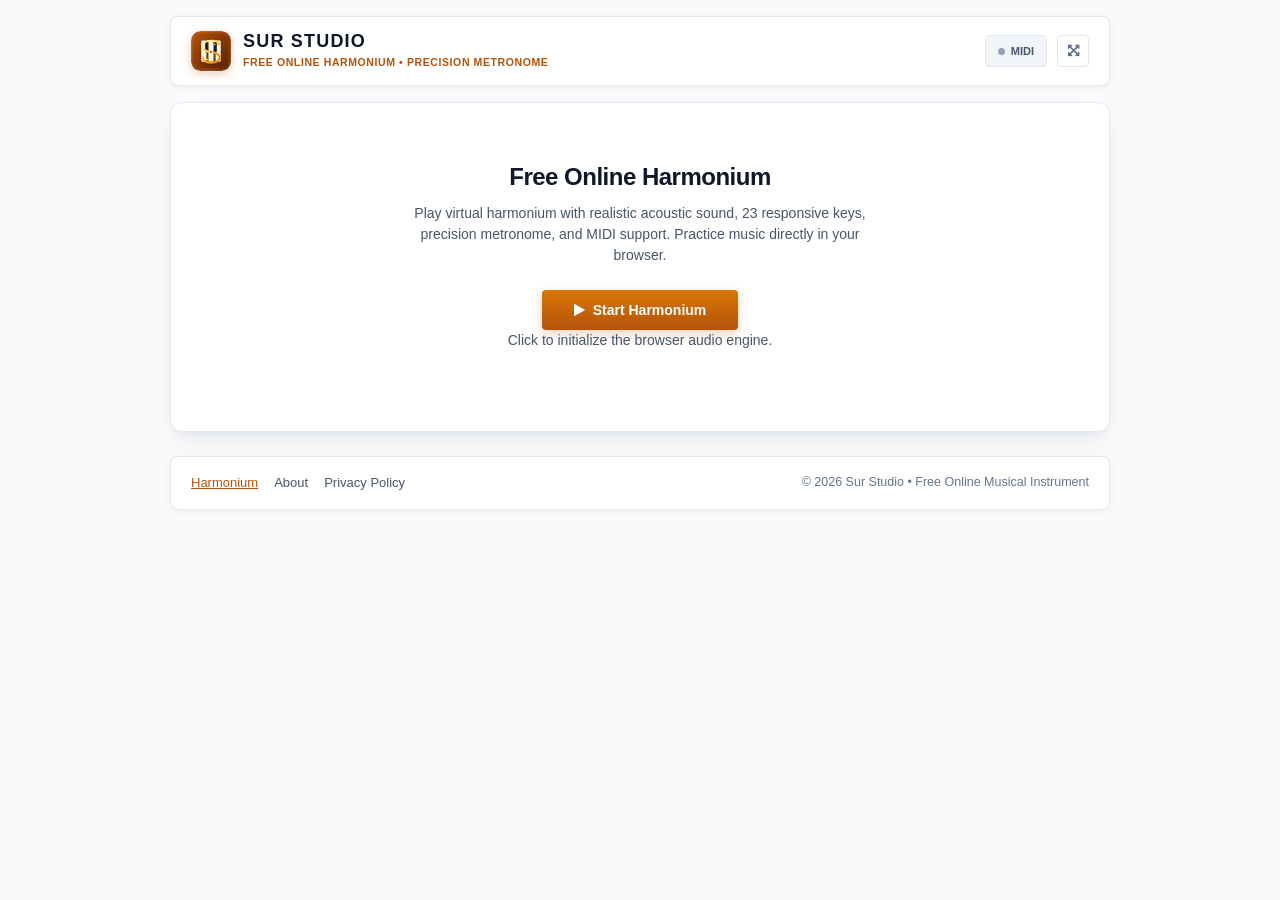
==== commit 96bd8c39: "Comprehensive SEO optimization for Free Online Harmonium queries" ====
--- a/index.html
+++ b/index.html
@@ -4,10 +4,10 @@
 <head>
     <meta charset="utf-8">
     <meta name="viewport" content="width=device-width, initial-scale=1">
-    <title>Sur Studio – Online Digital Harmonium</title>
-    <meta name="description" content="A free online harmonium for playing melodies, practicing music, exploring notes and octaves, and improving your musical skills. Play directly in your browser.">
+    <title>Sur Studio – Free Online Harmonium</title>
+    <meta name="description" content="Play free online harmonium with realistic sound, 23 responsive keys, precision metronome, and MIDI support. Practice Indian classical music in your browser.">
     <link rel="canonical" href="https://ekvansh9-pixel.github.io/sur-studio-pro/">
-    <meta name="robots" content="index, follow">
+    <meta name="robots" content="index, follow, max-snippet:-1, max-image-preview:large, max-video-preview:-1">
 
     <!-- Favicon & Touch Icons -->
     <link rel="icon" type="image/svg+xml" href="assets/favicon.svg">
@@ -20,16 +20,20 @@
     <!-- Open Graph / Facebook -->
     <meta property="og:type" content="website">
     <meta property="og:url" content="https://ekvansh9-pixel.github.io/sur-studio-pro/">
-    <meta property="og:title" content="Sur Studio – Online Digital Harmonium">
-    <meta property="og:description" content="A free online harmonium for playing melodies, practicing music, exploring notes and octaves, and improving your musical skills. Play directly in your browser.">
+    <meta property="og:title" content="Sur Studio – Free Online Harmonium">
+    <meta property="og:description" content="Play free online harmonium with realistic sound, 23 responsive keys, precision metronome, and MIDI support. Practice Indian classical music in your browser.">
     <meta property="og:site_name" content="Sur Studio">
+    <meta property="og:locale" content="en_US">
     <meta property="og:image" content="https://ekvansh9-pixel.github.io/sur-studio-pro/assets/og-image.png">
+    <meta property="og:image:width" content="1200">
+    <meta property="og:image:height" content="630">
+    <meta property="og:image:alt" content="Sur Studio – Free Online Harmonium and Metronome">
 
     <!-- Twitter / X -->
     <meta name="twitter:card" content="summary_large_image">
     <meta name="twitter:url" content="https://ekvansh9-pixel.github.io/sur-studio-pro/">
-    <meta name="twitter:title" content="Sur Studio – Online Digital Harmonium">
-    <meta name="twitter:description" content="A free online harmonium for playing melodies, practicing music, exploring notes and octaves, and improving your musical skills. Play directly in your browser.">
+    <meta name="twitter:title" content="Sur Studio – Free Online Harmonium">
+    <meta name="twitter:description" content="Play free online harmonium with realistic sound, 23 responsive keys, precision metronome, and MIDI support. Practice Indian classical music in your browser.">
     <meta name="twitter:image" content="https://ekvansh9-pixel.github.io/sur-studio-pro/assets/og-image.png">
 
     <!-- Schema.org Structured Data -->
@@ -38,17 +42,35 @@
       "@context": "https://schema.org",
       "@type": "WebApplication",
       "name": "Sur Studio",
-      "alternateName": "Sur Studio – Online Digital Harmonium",
+      "alternateName": [
+        "Sur Studio – Free Online Harmonium",
+        "Virtual Harmonium",
+        "Digital Harmonium"
+      ],
       "url": "https://ekvansh9-pixel.github.io/sur-studio-pro/",
-      "description": "A free online harmonium for playing melodies, practicing music, exploring notes and octaves, and improving your musical skills. Play directly in your browser.",
+      "description": "Play free online harmonium with realistic sound, 23 responsive keys, precision metronome, and MIDI support. Practice Indian classical music in your browser.",
       "applicationCategory": "MusicApplication",
       "operatingSystem": "All modern browsers (Chrome, Edge, Firefox, Safari)",
       "browserRequirements": "Requires JavaScript and Web Audio API support",
+      "inLanguage": "en",
+      "isAccessibleForFree": true,
       "offers": {
         "@type": "Offer",
         "price": "0",
         "priceCurrency": "USD"
-      }
+      },
+      "featureList": [
+        "23-Key Virtual Harmonium Keyboard (Mandra, Madhya, Taar Saptak)",
+        "Authentic acoustic harmonium multi-reed audio engine",
+        "Procedural additive synthesis offline fallback",
+        "Sample-accurate precision Web Audio metronome (30-240 BPM)",
+        "Bhatkhande Indian Sargam and Western note notation modes",
+        "Semitone pitch transposition and octave register shift",
+        "Dynamic reed layering and 3-band tone equalization",
+        "Acoustic convolution reverb and dynamics limiter",
+        "Hardware Web MIDI controller support",
+        "Custom audio sampler with sample file import"
+      ]
     }
     </script>
 
@@ -114,7 +136,7 @@
                 </div>
                 <div class="brand-text">
                     <h1 class="brand-title">SUR STUDIO</h1>
-                    <span class="brand-sub">Digital Harmonium &bull; Precision Metronome</span>
+                    <span class="brand-sub">Free Online Harmonium &bull; Precision Metronome</span>
                 </div>
             </div>
 
@@ -130,8 +152,8 @@
 
         <!-- ── Initial Audio Unlock Screen ────────────────────────────── -->
         <div id="loadScreen" class="start-card">
-            <h2>Welcome to Sur Studio</h2>
-            <p>Play authentic harmonium with computer keyboard, mouse/touch, or MIDI controller.</p>
+            <h2>Free Online Harmonium</h2>
+            <p>Play virtual harmonium with realistic acoustic sound, 23 responsive keys, precision metronome, and MIDI support. Practice music directly in your browser.</p>
             <button id="loadBtn" type="button" class="btn-primary">
                 <i class="fa fa-play"></i> Start Harmonium
             </button>
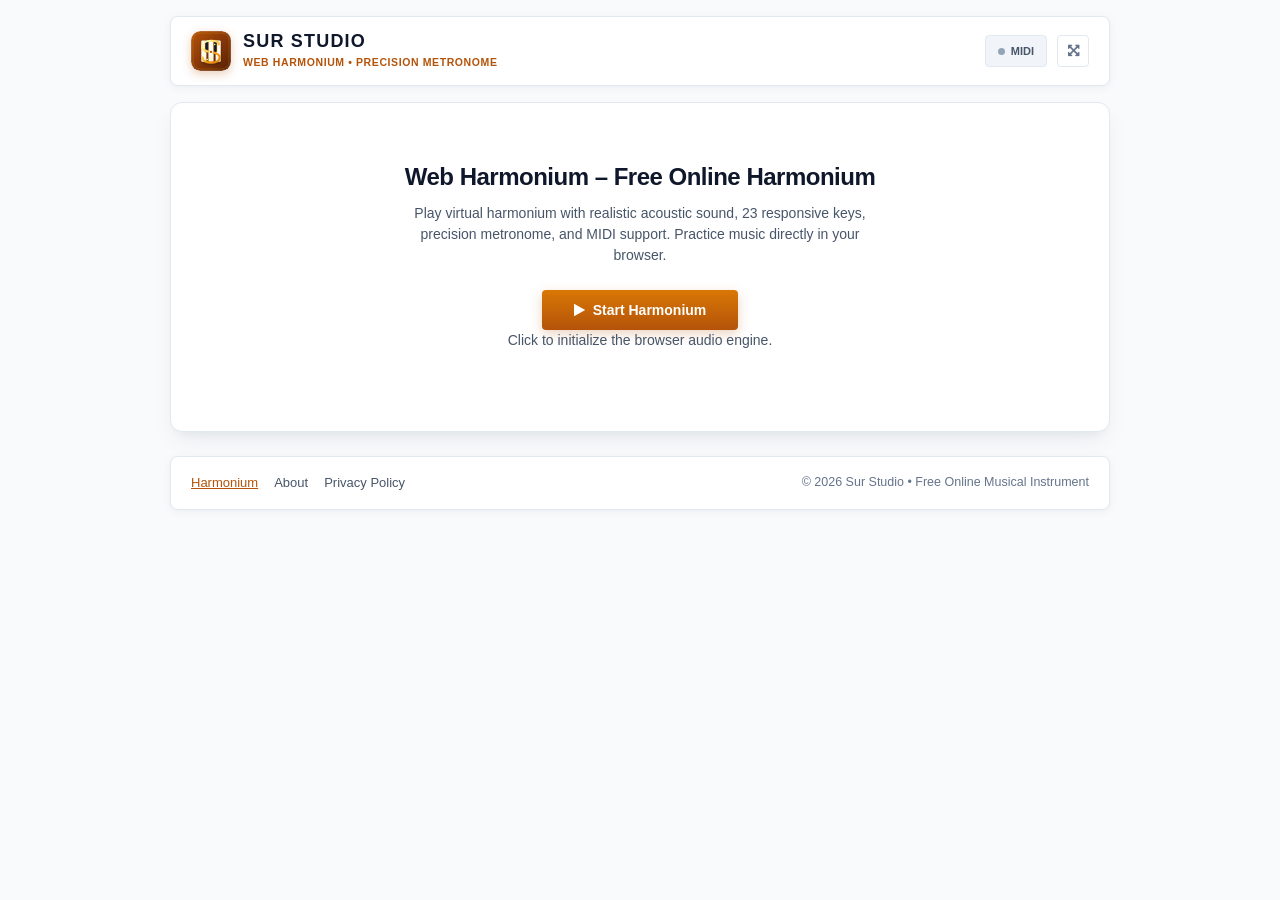
==== commit c2af0ed0: "Configure WebSite structured data and site name to Web Harmonium" ====
--- a/index.html
+++ b/index.html
@@ -4,7 +4,7 @@
 <head>
     <meta charset="utf-8">
     <meta name="viewport" content="width=device-width, initial-scale=1">
-    <title>Sur Studio – Free Online Harmonium</title>
+    <title>Web Harmonium – Free Online Harmonium</title>
     <meta name="description" content="Play free online harmonium with realistic sound, 23 responsive keys, precision metronome, and MIDI support. Practice Indian classical music in your browser.">
     <link rel="canonical" href="https://ekvansh9-pixel.github.io/sur-studio-pro/">
     <meta name="robots" content="index, follow, max-snippet:-1, max-image-preview:large, max-video-preview:-1">
@@ -20,29 +20,41 @@
     <!-- Open Graph / Facebook -->
     <meta property="og:type" content="website">
     <meta property="og:url" content="https://ekvansh9-pixel.github.io/sur-studio-pro/">
-    <meta property="og:title" content="Sur Studio – Free Online Harmonium">
+    <meta property="og:title" content="Web Harmonium – Free Online Harmonium">
     <meta property="og:description" content="Play free online harmonium with realistic sound, 23 responsive keys, precision metronome, and MIDI support. Practice Indian classical music in your browser.">
-    <meta property="og:site_name" content="Sur Studio">
+    <meta property="og:site_name" content="Web Harmonium">
     <meta property="og:locale" content="en_US">
     <meta property="og:image" content="https://ekvansh9-pixel.github.io/sur-studio-pro/assets/og-image.png">
     <meta property="og:image:width" content="1200">
     <meta property="og:image:height" content="630">
-    <meta property="og:image:alt" content="Sur Studio – Free Online Harmonium and Metronome">
+    <meta property="og:image:alt" content="Web Harmonium – Free Online Harmonium and Metronome">
 
     <!-- Twitter / X -->
     <meta name="twitter:card" content="summary_large_image">
     <meta name="twitter:url" content="https://ekvansh9-pixel.github.io/sur-studio-pro/">
-    <meta name="twitter:title" content="Sur Studio – Free Online Harmonium">
+    <meta name="twitter:title" content="Web Harmonium – Free Online Harmonium">
     <meta name="twitter:description" content="Play free online harmonium with realistic sound, 23 responsive keys, precision metronome, and MIDI support. Practice Indian classical music in your browser.">
     <meta name="twitter:image" content="https://ekvansh9-pixel.github.io/sur-studio-pro/assets/og-image.png">
 
-    <!-- Schema.org Structured Data -->
+    <!-- Schema.org WebSite Structured Data (for Google Search Site Name) -->
+    <script type="application/ld+json">
+    {
+      "@context": "https://schema.org",
+      "@type": "WebSite",
+      "name": "Web Harmonium",
+      "alternateName": "Sur Studio",
+      "url": "https://ekvansh9-pixel.github.io/sur-studio-pro/"
+    }
+    </script>
+
+    <!-- Schema.org WebApplication Structured Data -->
     <script type="application/ld+json">
     {
       "@context": "https://schema.org",
       "@type": "WebApplication",
-      "name": "Sur Studio",
+      "name": "Web Harmonium",
       "alternateName": [
+        "Sur Studio",
         "Sur Studio – Free Online Harmonium",
         "Virtual Harmonium",
         "Digital Harmonium"
@@ -136,7 +148,7 @@
                 </div>
                 <div class="brand-text">
                     <h1 class="brand-title">SUR STUDIO</h1>
-                    <span class="brand-sub">Free Online Harmonium &bull; Precision Metronome</span>
+                    <span class="brand-sub">Web Harmonium &bull; Precision Metronome</span>
                 </div>
             </div>
 
@@ -152,7 +164,7 @@
 
         <!-- ── Initial Audio Unlock Screen ────────────────────────────── -->
         <div id="loadScreen" class="start-card">
-            <h2>Free Online Harmonium</h2>
+            <h2>Web Harmonium – Free Online Harmonium</h2>
             <p>Play virtual harmonium with realistic acoustic sound, 23 responsive keys, precision metronome, and MIDI support. Practice music directly in your browser.</p>
             <button id="loadBtn" type="button" class="btn-primary">
                 <i class="fa fa-play"></i> Start Harmonium
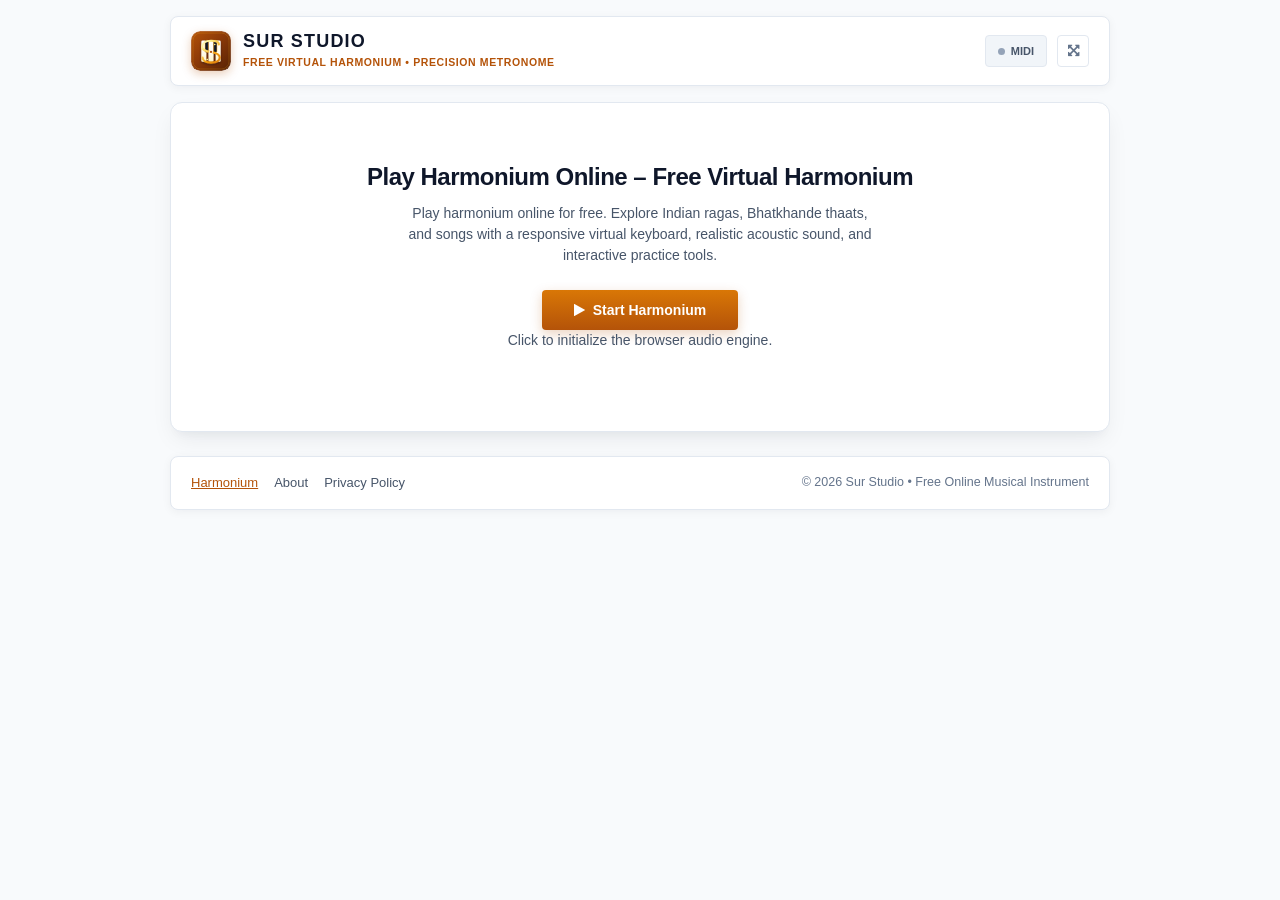
==== commit 1657e3b1: "Configure Google site identity to Sur Studio, update SEO metadata, and add favicon.ico" ====
--- a/index.html
+++ b/index.html
@@ -4,12 +4,13 @@
 <head>
     <meta charset="utf-8">
     <meta name="viewport" content="width=device-width, initial-scale=1">
-    <title>Web Harmonium – Free Online Harmonium</title>
-    <meta name="description" content="Play free online harmonium with realistic sound, 23 responsive keys, precision metronome, and MIDI support. Practice Indian classical music in your browser.">
+    <title>Play Harmonium Online – Free Virtual Harmonium | Sur Studio</title>
+    <meta name="description" content="Play harmonium online for free. Explore Indian ragas, Bhatkhande thaats and songs with a virtual keyboard, realistic sound and interactive practice tools.">
     <link rel="canonical" href="https://ekvansh9-pixel.github.io/sur-studio-pro/">
     <meta name="robots" content="index, follow, max-snippet:-1, max-image-preview:large, max-video-preview:-1">
 
     <!-- Favicon & Touch Icons -->
+    <link rel="icon" type="image/x-icon" href="favicon.ico">
     <link rel="icon" type="image/svg+xml" href="assets/favicon.svg">
     <link rel="icon" type="image/png" sizes="32x32" href="assets/favicon-32x32.png">
     <link rel="icon" type="image/png" sizes="16x16" href="assets/favicon-16x16.png">
@@ -20,20 +21,20 @@
     <!-- Open Graph / Facebook -->
     <meta property="og:type" content="website">
     <meta property="og:url" content="https://ekvansh9-pixel.github.io/sur-studio-pro/">
-    <meta property="og:title" content="Web Harmonium – Free Online Harmonium">
-    <meta property="og:description" content="Play free online harmonium with realistic sound, 23 responsive keys, precision metronome, and MIDI support. Practice Indian classical music in your browser.">
-    <meta property="og:site_name" content="Web Harmonium">
+    <meta property="og:title" content="Play Harmonium Online – Free Virtual Harmonium | Sur Studio">
+    <meta property="og:description" content="Play harmonium online for free. Explore Indian ragas, Bhatkhande thaats and songs with a virtual keyboard, realistic sound and interactive practice tools.">
+    <meta property="og:site_name" content="Sur Studio">
     <meta property="og:locale" content="en_US">
     <meta property="og:image" content="https://ekvansh9-pixel.github.io/sur-studio-pro/assets/og-image.png">
     <meta property="og:image:width" content="1200">
     <meta property="og:image:height" content="630">
-    <meta property="og:image:alt" content="Web Harmonium – Free Online Harmonium and Metronome">
+    <meta property="og:image:alt" content="Sur Studio – Play Harmonium Online Free">
 
     <!-- Twitter / X -->
     <meta name="twitter:card" content="summary_large_image">
     <meta name="twitter:url" content="https://ekvansh9-pixel.github.io/sur-studio-pro/">
-    <meta name="twitter:title" content="Web Harmonium – Free Online Harmonium">
-    <meta name="twitter:description" content="Play free online harmonium with realistic sound, 23 responsive keys, precision metronome, and MIDI support. Practice Indian classical music in your browser.">
+    <meta name="twitter:title" content="Play Harmonium Online – Free Virtual Harmonium | Sur Studio">
+    <meta name="twitter:description" content="Play harmonium online for free. Explore Indian ragas, Bhatkhande thaats and songs with a virtual keyboard, realistic sound and interactive practice tools.">
     <meta name="twitter:image" content="https://ekvansh9-pixel.github.io/sur-studio-pro/assets/og-image.png">
 
     <!-- Schema.org WebSite Structured Data (for Google Search Site Name) -->
@@ -41,8 +42,8 @@
     {
       "@context": "https://schema.org",
       "@type": "WebSite",
-      "name": "Web Harmonium",
-      "alternateName": "Sur Studio",
+      "name": "Sur Studio",
+      "alternateName": "Sur Studio Harmonium",
       "url": "https://ekvansh9-pixel.github.io/sur-studio-pro/"
     }
     </script>
@@ -52,15 +53,15 @@
     {
       "@context": "https://schema.org",
       "@type": "WebApplication",
-      "name": "Web Harmonium",
+      "name": "Sur Studio",
       "alternateName": [
-        "Sur Studio",
-        "Sur Studio – Free Online Harmonium",
-        "Virtual Harmonium",
-        "Digital Harmonium"
+        "Sur Studio Harmonium",
+        "Play Harmonium Online",
+        "Free Virtual Harmonium",
+        "Online Harmonium"
       ],
       "url": "https://ekvansh9-pixel.github.io/sur-studio-pro/",
-      "description": "Play free online harmonium with realistic sound, 23 responsive keys, precision metronome, and MIDI support. Practice Indian classical music in your browser.",
+      "description": "Play harmonium online for free. Explore Indian ragas, Bhatkhande thaats and songs with a virtual keyboard, realistic sound and interactive practice tools.",
       "applicationCategory": "MusicApplication",
       "operatingSystem": "All modern browsers (Chrome, Edge, Firefox, Safari)",
       "browserRequirements": "Requires JavaScript and Web Audio API support",
@@ -148,7 +149,7 @@
                 </div>
                 <div class="brand-text">
                     <h1 class="brand-title">SUR STUDIO</h1>
-                    <span class="brand-sub">Web Harmonium &bull; Precision Metronome</span>
+                    <span class="brand-sub">Free Virtual Harmonium &bull; Precision Metronome</span>
                 </div>
             </div>
 
@@ -164,8 +165,8 @@
 
         <!-- ── Initial Audio Unlock Screen ────────────────────────────── -->
         <div id="loadScreen" class="start-card">
-            <h2>Web Harmonium – Free Online Harmonium</h2>
-            <p>Play virtual harmonium with realistic acoustic sound, 23 responsive keys, precision metronome, and MIDI support. Practice music directly in your browser.</p>
+            <h2>Play Harmonium Online – Free Virtual Harmonium</h2>
+            <p>Play harmonium online for free. Explore Indian ragas, Bhatkhande thaats, and songs with a responsive virtual keyboard, realistic acoustic sound, and interactive practice tools.</p>
             <button id="loadBtn" type="button" class="btn-primary">
                 <i class="fa fa-play"></i> Start Harmonium
             </button>
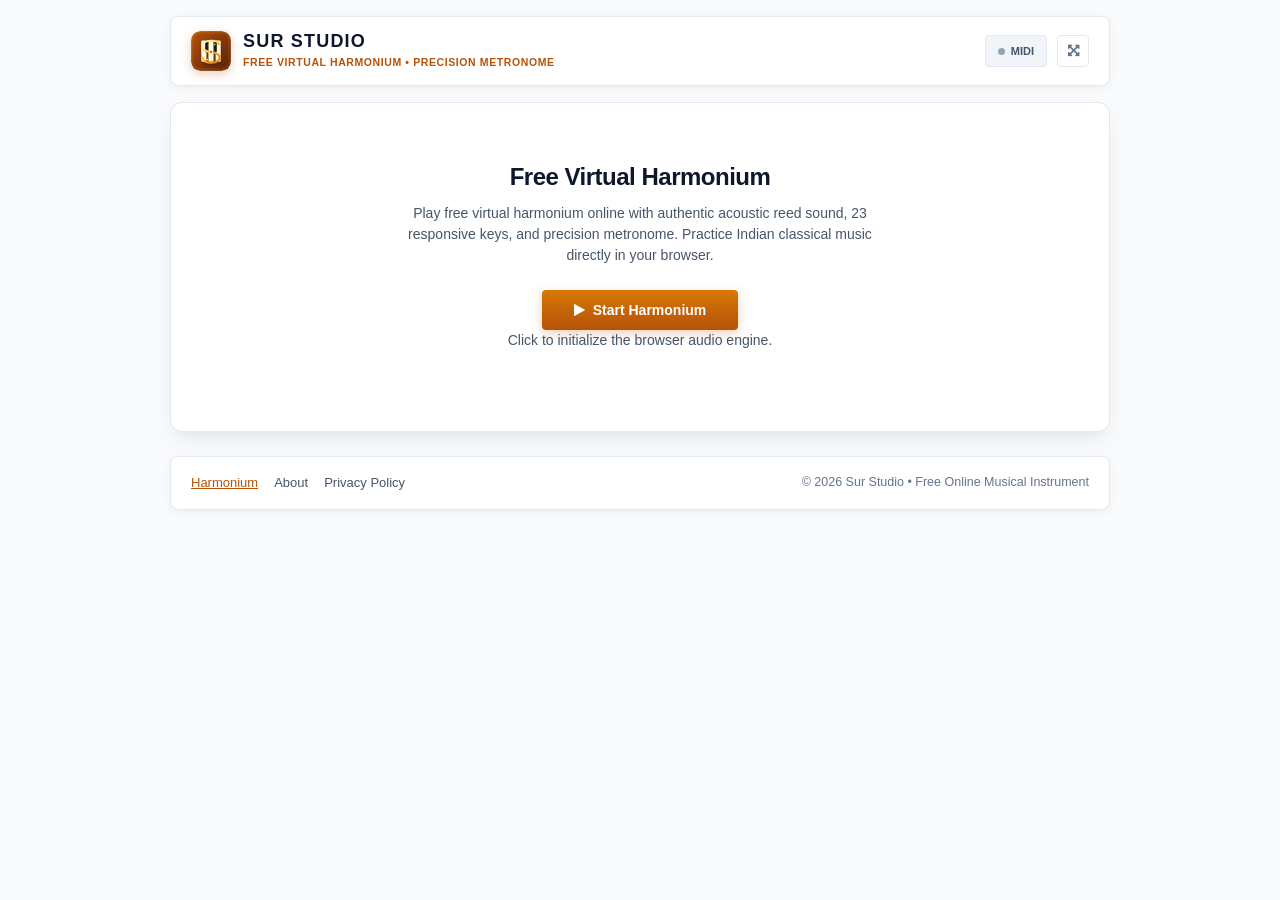
==== commit 659e60a2: "Update SEO title to Free Virtual Harmonium | Sur Studio, enhance WebSite schema, and add 48px/96px G" ====
--- a/index.html
+++ b/index.html
@@ -4,14 +4,16 @@
 <head>
     <meta charset="utf-8">
     <meta name="viewport" content="width=device-width, initial-scale=1">
-    <title>Play Harmonium Online – Free Virtual Harmonium | Sur Studio</title>
-    <meta name="description" content="Play harmonium online for free. Explore Indian ragas, Bhatkhande thaats and songs with a virtual keyboard, realistic sound and interactive practice tools.">
+    <title>Free Virtual Harmonium | Sur Studio</title>
+    <meta name="description" content="Play free virtual harmonium online with authentic acoustic reed sound, 23 responsive keys, and precision metronome. Practice Indian classical music with Sur Studio.">
     <link rel="canonical" href="https://ekvansh9-pixel.github.io/sur-studio-pro/">
     <meta name="robots" content="index, follow, max-snippet:-1, max-image-preview:large, max-video-preview:-1">
 
     <!-- Favicon & Touch Icons -->
     <link rel="icon" type="image/x-icon" href="favicon.ico">
     <link rel="icon" type="image/svg+xml" href="assets/favicon.svg">
+    <link rel="icon" type="image/png" sizes="96x96" href="assets/favicon-96x96.png">
+    <link rel="icon" type="image/png" sizes="48x48" href="assets/favicon-48x48.png">
     <link rel="icon" type="image/png" sizes="32x32" href="assets/favicon-32x32.png">
     <link rel="icon" type="image/png" sizes="16x16" href="assets/favicon-16x16.png">
     <link rel="apple-touch-icon" sizes="180x180" href="assets/apple-touch-icon.png">
@@ -21,20 +23,20 @@
     <!-- Open Graph / Facebook -->
     <meta property="og:type" content="website">
     <meta property="og:url" content="https://ekvansh9-pixel.github.io/sur-studio-pro/">
-    <meta property="og:title" content="Play Harmonium Online – Free Virtual Harmonium | Sur Studio">
-    <meta property="og:description" content="Play harmonium online for free. Explore Indian ragas, Bhatkhande thaats and songs with a virtual keyboard, realistic sound and interactive practice tools.">
+    <meta property="og:title" content="Free Virtual Harmonium | Sur Studio">
+    <meta property="og:description" content="Play free virtual harmonium online with authentic acoustic reed sound, 23 responsive keys, and precision metronome. Practice Indian classical music with Sur Studio.">
     <meta property="og:site_name" content="Sur Studio">
     <meta property="og:locale" content="en_US">
     <meta property="og:image" content="https://ekvansh9-pixel.github.io/sur-studio-pro/assets/og-image.png">
     <meta property="og:image:width" content="1200">
     <meta property="og:image:height" content="630">
-    <meta property="og:image:alt" content="Sur Studio – Play Harmonium Online Free">
+    <meta property="og:image:alt" content="Sur Studio – Free Virtual Harmonium">
 
     <!-- Twitter / X -->
     <meta name="twitter:card" content="summary_large_image">
     <meta name="twitter:url" content="https://ekvansh9-pixel.github.io/sur-studio-pro/">
-    <meta name="twitter:title" content="Play Harmonium Online – Free Virtual Harmonium | Sur Studio">
-    <meta name="twitter:description" content="Play harmonium online for free. Explore Indian ragas, Bhatkhande thaats and songs with a virtual keyboard, realistic sound and interactive practice tools.">
+    <meta name="twitter:title" content="Free Virtual Harmonium | Sur Studio">
+    <meta name="twitter:description" content="Play free virtual harmonium online with authentic acoustic reed sound, 23 responsive keys, and precision metronome. Practice Indian classical music with Sur Studio.">
     <meta name="twitter:image" content="https://ekvansh9-pixel.github.io/sur-studio-pro/assets/og-image.png">
 
     <!-- Schema.org WebSite Structured Data (for Google Search Site Name) -->
@@ -43,7 +45,7 @@
       "@context": "https://schema.org",
       "@type": "WebSite",
       "name": "Sur Studio",
-      "alternateName": "Sur Studio Harmonium",
+      "alternateName": "Sur Studio Virtual Harmonium",
       "url": "https://ekvansh9-pixel.github.io/sur-studio-pro/"
     }
     </script>
@@ -55,13 +57,13 @@
       "@type": "WebApplication",
       "name": "Sur Studio",
       "alternateName": [
-        "Sur Studio Harmonium",
-        "Play Harmonium Online",
+        "Sur Studio Virtual Harmonium",
         "Free Virtual Harmonium",
-        "Online Harmonium"
+        "Online Harmonium",
+        "Sur Studio Harmonium"
       ],
       "url": "https://ekvansh9-pixel.github.io/sur-studio-pro/",
-      "description": "Play harmonium online for free. Explore Indian ragas, Bhatkhande thaats and songs with a virtual keyboard, realistic sound and interactive practice tools.",
+      "description": "Play free virtual harmonium online with authentic acoustic reed sound, 23 responsive keys, and precision metronome. Practice Indian classical music with Sur Studio.",
       "applicationCategory": "MusicApplication",
       "operatingSystem": "All modern browsers (Chrome, Edge, Firefox, Safari)",
       "browserRequirements": "Requires JavaScript and Web Audio API support",
@@ -165,8 +167,8 @@
 
         <!-- ── Initial Audio Unlock Screen ────────────────────────────── -->
         <div id="loadScreen" class="start-card">
-            <h2>Play Harmonium Online – Free Virtual Harmonium</h2>
-            <p>Play harmonium online for free. Explore Indian ragas, Bhatkhande thaats, and songs with a responsive virtual keyboard, realistic acoustic sound, and interactive practice tools.</p>
+            <h2>Free Virtual Harmonium</h2>
+            <p>Play free virtual harmonium online with authentic acoustic reed sound, 23 responsive keys, and precision metronome. Practice Indian classical music directly in your browser.</p>
             <button id="loadBtn" type="button" class="btn-primary">
                 <i class="fa fa-play"></i> Start Harmonium
             </button>
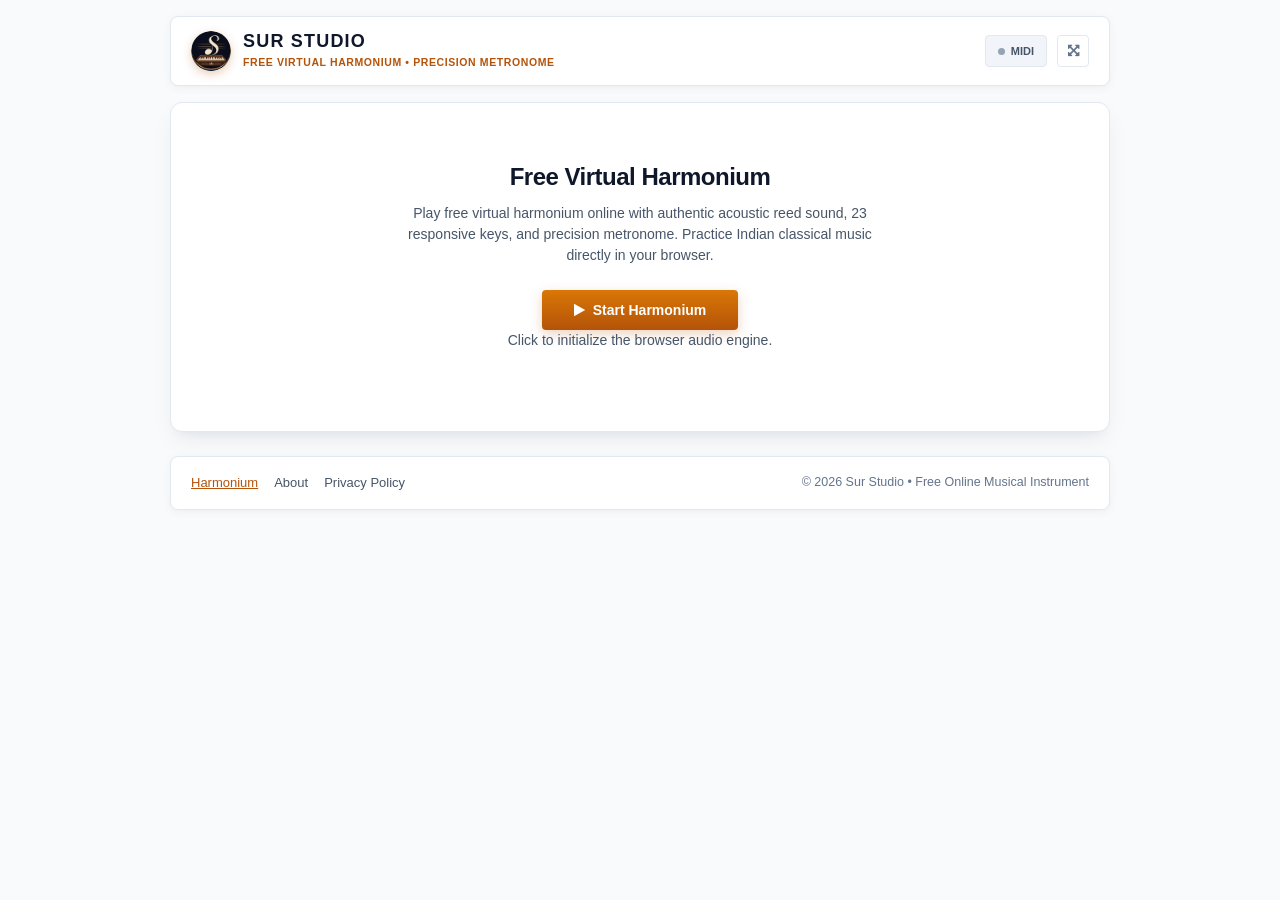
==== commit a54e3f48: "Implement custom circular harmonium S-note favicon suite and update brand logo" ====
--- a/index.html
+++ b/index.html
@@ -106,48 +106,7 @@
         <header class="app-header">
             <div class="brand">
                 <div class="brand-icon" title="Sur Studio">
-                    <svg class="brand-logo-svg" viewBox="0 0 64 64" width="40" height="40" fill="none" xmlns="http://www.w3.org/2000/svg" role="img" aria-label="Sur Studio Logo">
-                        <defs>
-                            <linearGradient id="ssTeak" x1="0" y1="0" x2="64" y2="64" gradientUnits="userSpaceOnUse">
-                                <stop offset="0%" stop-color="#b45309" />
-                                <stop offset="45%" stop-color="#8d3a08" />
-                                <stop offset="100%" stop-color="#542104" />
-                            </linearGradient>
-                            <linearGradient id="ssGold" x1="14" y1="14" x2="50" y2="50" gradientUnits="userSpaceOnUse">
-                                <stop offset="0%" stop-color="#ffffff" />
-                                <stop offset="25%" stop-color="#fef08a" />
-                                <stop offset="65%" stop-color="#f59e0b" />
-                                <stop offset="100%" stop-color="#d97706" />
-                            </linearGradient>
-                            <linearGradient id="ssIvory" x1="0" y1="14" x2="0" y2="50" gradientUnits="userSpaceOnUse">
-                                <stop offset="0%" stop-color="#ffffff" />
-                                <stop offset="60%" stop-color="#fffbeb" />
-                                <stop offset="100%" stop-color="#fef3c7" />
-                            </linearGradient>
-                            <filter id="ssGlow" x="-15%" y="-15%" width="130%" height="130%">
-                                <feDropShadow dx="0" dy="1.8" stdDeviation="1.8" flood-color="rgba(15,23,42,0.45)" />
-                            </filter>
-                        </defs>
-                        <rect width="64" height="64" rx="15" fill="url(#ssTeak)" />
-                        <rect x="0.75" y="0.75" width="62.5" height="62.5" rx="14.25" stroke="rgba(255,255,255,0.24)" stroke-width="1.2" />
-                        <rect x="3.25" y="3.25" width="57.5" height="57.5" rx="12" stroke="rgba(251,191,36,0.38)" stroke-width="0.8" />
-                        <g filter="url(#ssGlow)">
-                            <rect x="16.5" y="15" width="8" height="34" rx="2" fill="url(#ssIvory)" />
-                            <rect x="28" y="15" width="8" height="34" rx="2" fill="url(#ssIvory)" />
-                            <rect x="39.5" y="15" width="8" height="34" rx="2" fill="url(#ssIvory)" />
-                            <rect x="22.5" y="15" width="5.2" height="19" rx="1.5" fill="#0f172a" />
-                            <rect x="22.5" y="15" width="5.2" height="19" rx="1.5" stroke="#f59e0b" stroke-width="0.7" fill="none" />
-                            <path d="M 23.5 16 L 26.5 16" stroke="rgba(255,255,255,0.4)" stroke-width="0.8" stroke-linecap="round" />
-                            <rect x="36.3" y="15" width="5.2" height="19" rx="1.5" fill="#0f172a" />
-                            <rect x="36.3" y="15" width="5.2" height="19" rx="1.5" stroke="#f59e0b" stroke-width="0.7" fill="none" />
-                            <path d="M 37.3 16 L 40.3 16" stroke="rgba(255,255,255,0.4)" stroke-width="0.8" stroke-linecap="round" />
-                            <path d="M 44.5 21.5 C 44.5 16, 37.5 15.5, 32 15.5 C 23.5 15.5, 18 19.5, 18 25.5 C 18 31.5, 25.5 32.5, 32 33.5 C 38.5 34.5, 46 36, 46 42.5 C 46 48.5, 39.5 50.5, 32 50.5 C 24.5 50.5, 18.5 47.5, 18.5 42.5" stroke="url(#ssGold)" stroke-width="3.4" stroke-linecap="round" fill="none" />
-                            <circle cx="32" cy="33.5" r="3" fill="#ffffff" />
-                            <circle cx="32" cy="33.5" r="1.8" fill="#b45309" />
-                            <circle cx="38" cy="21.5" r="1.3" fill="#fef08a" />
-                            <circle cx="26" cy="45.5" r="1.3" fill="#fef08a" />
-                        </g>
-                    </svg>
+                    <img src="assets/favicon-96x96.png" class="brand-logo-img" alt="Sur Studio Logo" width="40" height="40">
                 </div>
                 <div class="brand-text">
                     <h1 class="brand-title">SUR STUDIO</h1>
--- a/css/style.css
+++ b/css/style.css
@@ -91,16 +91,19 @@
     flex-shrink: 0;
 }
 
-.brand-logo-svg {
+.brand-logo-svg,
+.brand-logo-img {
     display: block;
     width: 40px;
     height: 40px;
-    border-radius: 9px;
+    border-radius: 50%;
     box-shadow: 0 3px 10px rgba(180, 83, 9, 0.28);
     transition: transform 0.2s ease, box-shadow 0.2s ease;
-}
-
-.brand:hover .brand-logo-svg {
+    object-fit: cover;
+}
+
+.brand:hover .brand-logo-svg,
+.brand:hover .brand-logo-img {
     transform: translateY(-1px);
     box-shadow: 0 4px 14px rgba(180, 83, 9, 0.35);
 }
@@ -1024,7 +1027,8 @@
         width: 36px;
         height: 36px;
     }
-    .brand-logo-svg {
+    .brand-logo-svg,
+    .brand-logo-img {
         width: 36px;
         height: 36px;
     }
